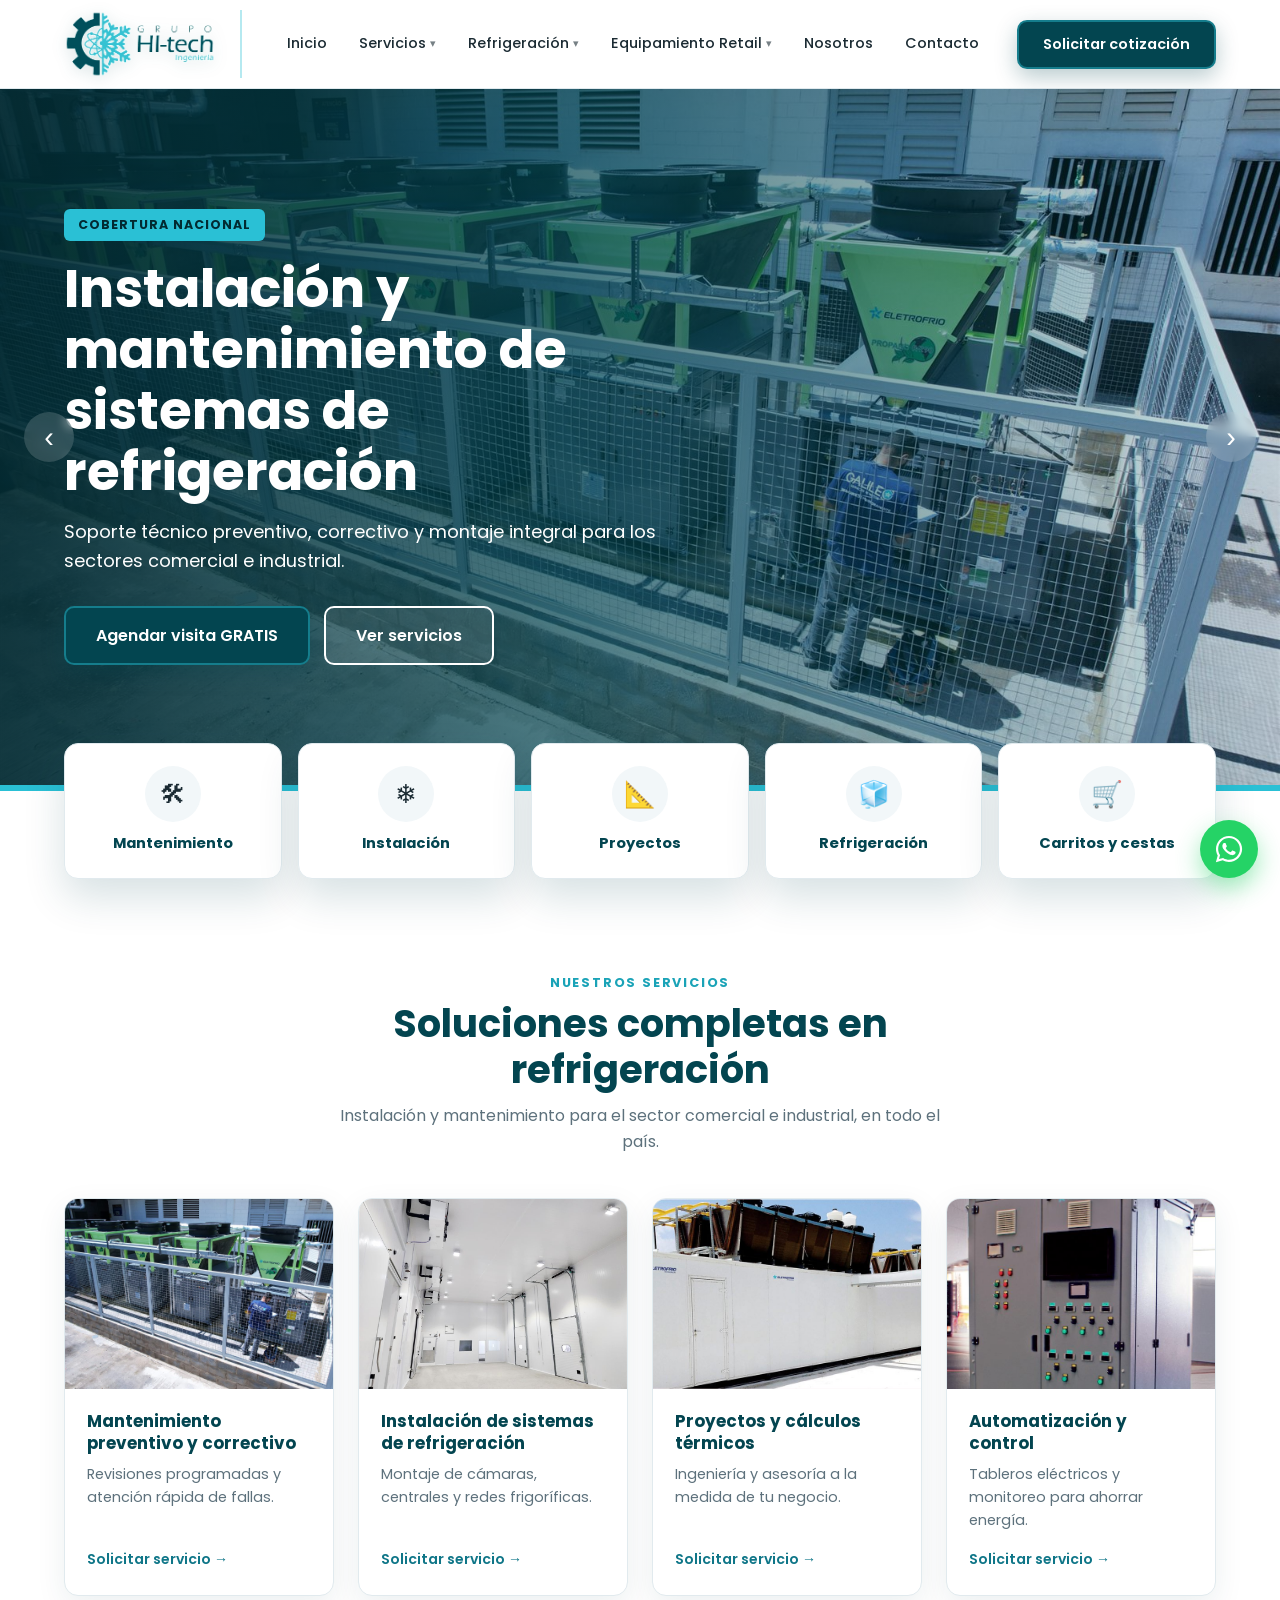
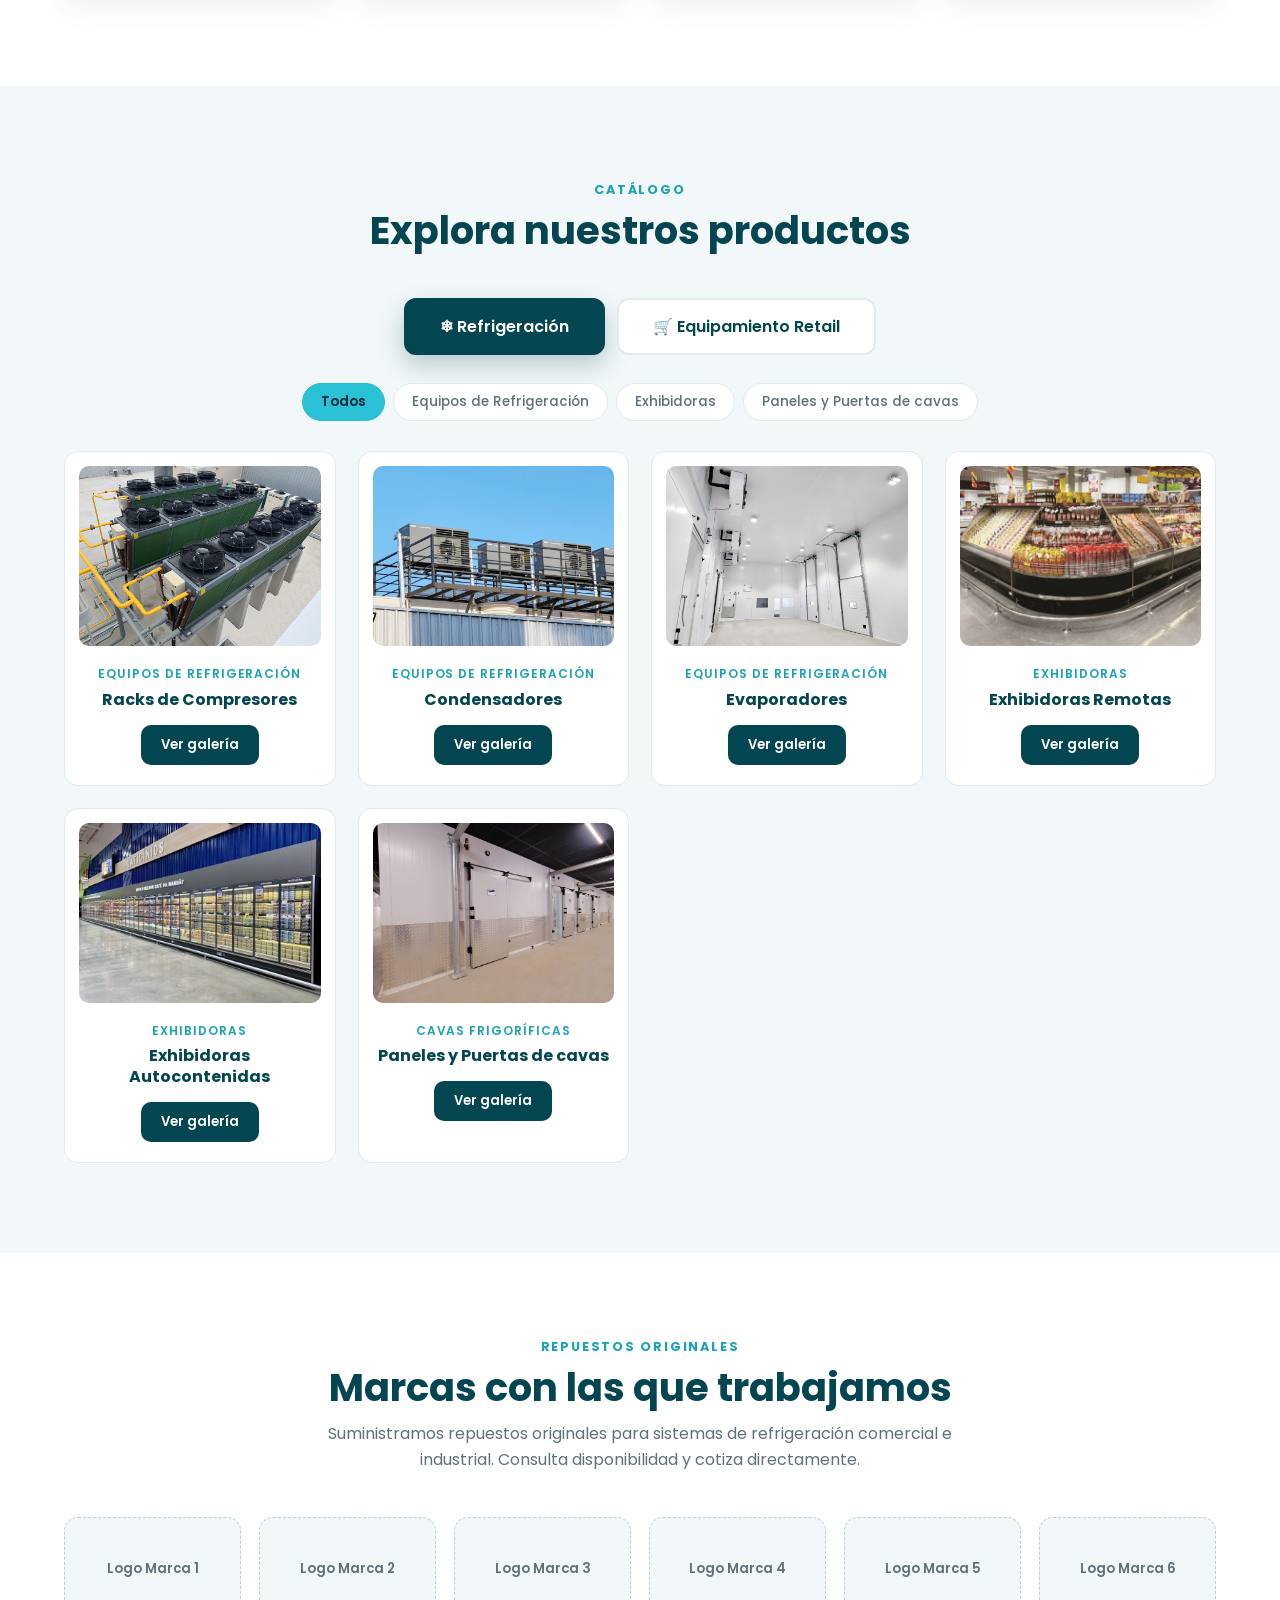
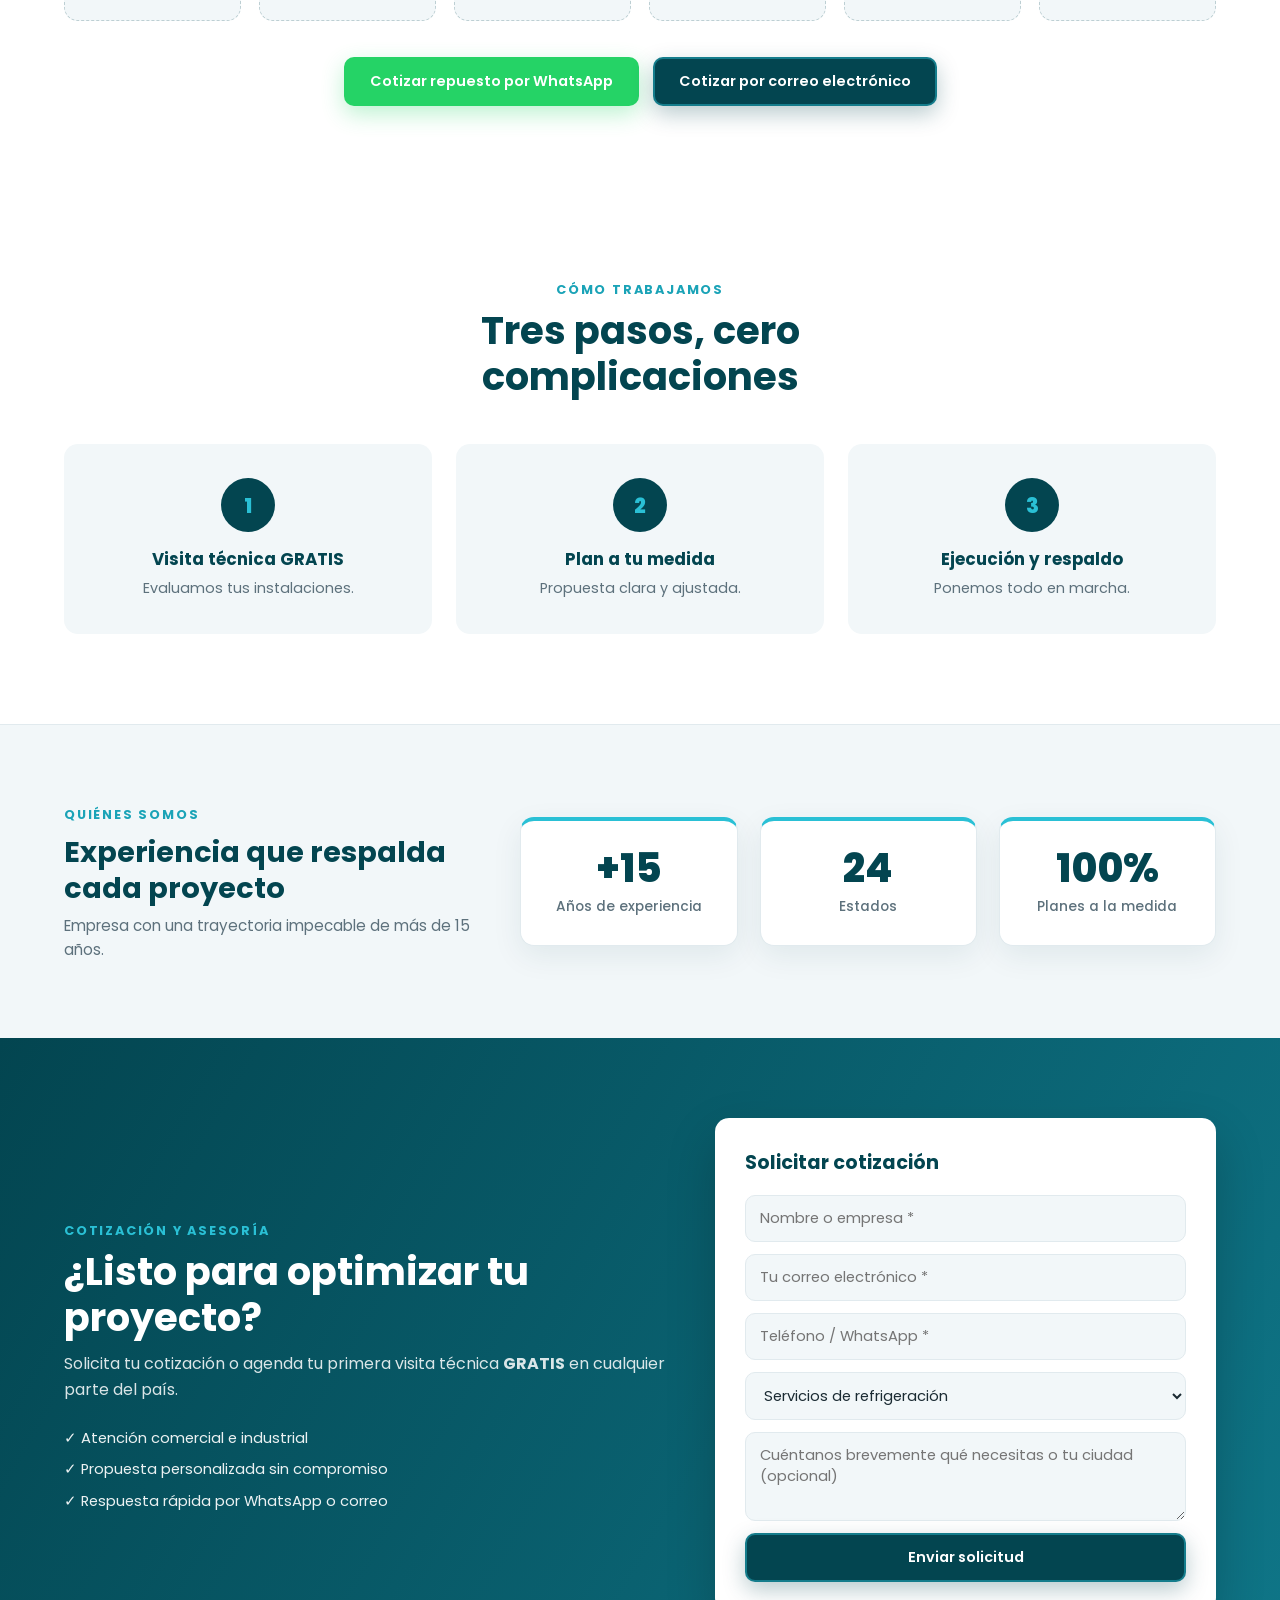
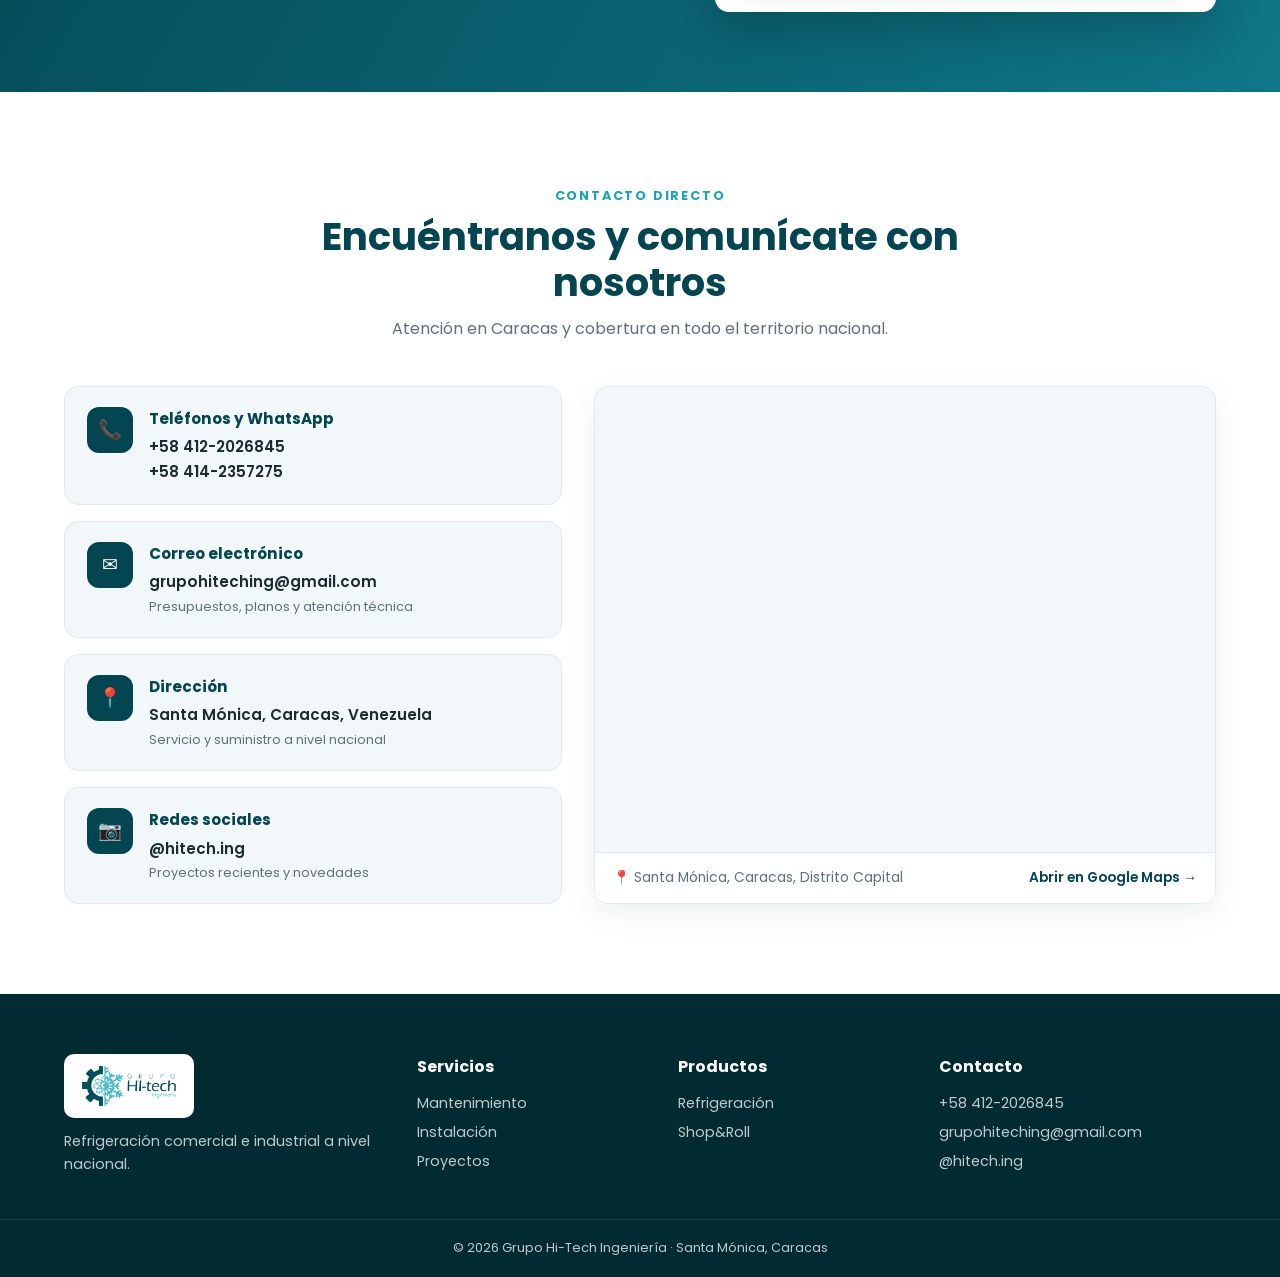
==== index.html @ 3aca19d3 "Add files via upload" ====
<!DOCTYPE html>
<html lang="es">
<head>
  <meta charset="UTF-8" />
  <meta name="viewport" content="width=device-width, initial-scale=1.0" />
  <title>Grupo Hi-Tech Ingeniería | Refrigeración Comercial e Industrial</title>
  <link rel="icon" type="image/png" href="assets/favicon.png" />
  <link rel="shortcut icon" type="image/png" href="assets/favicon.png" />
  <link rel="apple-touch-icon" href="assets/favicon.png" />
  <meta name="theme-color" content="#034550" />
  <meta name="description" content="Instalación y mantenimiento de sistemas de refrigeración comercial e industrial a nivel nacional. Catálogo de equipos de refrigeración y distribución Shop&Roll." />
  <link rel="preconnect" href="https://fonts.googleapis.com">
  <link rel="preconnect" href="https://fonts.gstatic.com" crossorigin>
  <link href="https://fonts.googleapis.com/css2?family=Poppins:wght@400;500;600;700;800&display=swap" rel="stylesheet">
  <link rel="stylesheet" href="styles.css?v=5" />
</head>
<body>

  <!-- ============ HEADER PRINCIPAL (LOGO + MENÚ) ============ -->
  <header class="site-header" id="siteHeader">
    <div class="container header-inner">
      <a href="#inicio" class="brand" aria-label="Grupo Hi-Tech Ingeniería - Inicio">
        <img src="assets/logo-horizontal.png" alt="Grupo Hi-Tech Ingeniería" class="brand-logo" />
      </a>

      <nav class="main-nav" id="mainNav" aria-label="Navegación principal">
        <a href="#inicio" class="nav-link">Inicio</a>

        <div class="nav-dropdown">
          <a href="#servicios" class="nav-link nav-link-services" id="navServicios">
            Servicios <span class="caret">▾</span>
          </a>
          <div class="dropdown-panel">
            <a href="#servicios">🛠 Mantenimiento preventivo y correctivo</a>
            <a href="#servicios">❄ Instalación de sistemas de refrigeración</a>
            <a href="#servicios">📐 Proyectos y cálculos térmicos</a>
            <a href="#servicios">⚡ Automatización y control</a>
          </div>
        </div>

        <div class="nav-dropdown">
          <a href="#productos" class="nav-link" data-tab-link="refrigeracion" id="navRefrigeracion">
            Refrigeración <span class="caret">▾</span>
          </a>
          <div class="dropdown-panel">
            <div class="dropdown-sub">
              <a href="galeria.html?cat=equipos" class="sub-trigger">
                <span>Equipos de Refrigeración</span><span class="sub-arrow">▸</span>
              </a>
              <div class="sub-panel">
                <a href="galeria.html?cat=equipos">Racks de Compresores</a>
                <a href="galeria.html?cat=equipos">Condensadores</a>
                <a href="galeria.html?cat=equipos">Evaporadores</a>
              </div>
            </div>

            <div class="dropdown-sub">
              <a href="galeria.html?cat=exhibidoras-remotas" class="sub-trigger">
                <span>Exhibidoras</span><span class="sub-arrow">▸</span>
              </a>
              <div class="sub-panel">
                <a href="galeria.html?cat=exhibidoras-remotas">Remotas</a>
                <a href="galeria.html?cat=autocontenidas">Autocontenidas</a>
              </div>
            </div>

            <a href="galeria.html?cat=camaras">Paneles y Puertas de cavas</a>
            <a href="#repuestos">Repuestos</a>
          </div>
        </div>

        <div class="nav-dropdown">
          <a href="#productos" class="nav-link nav-link-shop" data-tab-link="shoproll" id="navRetail">
            Equipamiento Retail <span class="caret">▾</span>
          </a>
          <div class="dropdown-panel">
            <div class="dropdown-sub">
              <a href="catalogo.html" class="sub-trigger">
                <span>Carritos y Cestas</span><span class="sub-arrow">▸</span>
              </a>
              <div class="sub-panel">
                <a href="catalogo.html?tipo=carritos">Carritos Compact Loop</a>
                <a href="catalogo.html?tipo=cestas">Cestas Rodantes</a>
              </div>
            </div>
            <a href="galeria.html?cat=checkouts">Checkouts</a>
            <a href="galeria.html?cat=estanterias">Estanterías</a>
          </div>
        </div>
        <a href="#nosotros" class="nav-link">Nosotros</a>
        <a href="#contacto" class="nav-link">Contacto</a>
        <a href="#cotizar" class="btn btn-accent mobile-cta">Solicitar cotización</a>
      </nav>

      <a href="#cotizar" class="btn btn-accent header-cta" id="headerCta">Solicitar cotización</a>

      <button class="menu-toggle" id="menuToggle" aria-label="Abrir menú">
        <span></span><span></span><span></span>
      </button>
    </div>
  </header>

  <main>
    <!-- ============ HERO SLIDER PRINCIPAL (6 CATEGORÍAS) ============ -->
    <section class="hero-slider" id="inicio" data-slider data-interval="5500">
      <!-- 1. Instalación y mantenimiento de sistemas de refrigeración -->
      <div class="hs-slide active" style="--bg: url('assets/hero/01-instalacion-mantenimiento.jpg');">
        <div class="container hs-content">
          <span class="hs-kicker">Cobertura Nacional</span>
          <h1>Instalación y mantenimiento de sistemas de refrigeración</h1>
          <p>Soporte técnico preventivo, correctivo y montaje integral para los sectores comercial e industrial.</p>
          <div class="hs-actions">
            <a href="#cotizar" class="btn btn-accent btn-lg">Agendar visita GRATIS</a>
            <a href="#servicios" class="btn btn-outline-white btn-lg">Ver servicios</a>
          </div>
        </div>
      </div>

      <!-- 2. Exhibidoras remotas y autocontenidas para tiendas -->
      <div class="hs-slide" style="--bg: url('assets/hero/02-exhibidoras.jpg');">
        <div class="container hs-content">
          <span class="hs-kicker">Equipamiento Comercial</span>
          <h2 class="hs-title">Exhibidoras remotas y autocontenidas para tiendas</h2>
          <p>Soluciones de exhibición refrigerada para lácteos, carnes, bebidas, congelados y frutería.</p>
          <div class="hs-actions">
            <a href="#productos" class="btn btn-accent btn-lg" data-tab-link="refrigeracion" data-filter="exhibidores">Ver exhibidoras</a>
            <a href="#cotizar" class="btn btn-outline-white btn-lg">Solicitar cotización</a>
          </div>
        </div>
      </div>

      <!-- 3. Paneles y puertas para cámaras frigoríficas -->
      <div class="hs-slide" style="--bg: url('assets/hero/03-camaras-puertas.jpg');">
        <div class="container hs-content">
          <span class="hs-kicker">Aislamiento térmico a medida</span>
          <h2 class="hs-title">Paneles y puertas para cámaras frigoríficas</h2>
          <p>Almacenamiento refrigerado de alta eficiencia con paneles aislantes y puertas correderas o batientes.</p>
          <div class="hs-actions">
            <a href="#productos" class="btn btn-accent btn-lg" data-tab-link="refrigeracion" data-filter="camaras">Ver cámaras</a>
            <a href="#cotizar" class="btn btn-outline-white btn-lg">Cotizar proyecto</a>
          </div>
        </div>
      </div>

      <!-- 4. Racks de compresores, condensadores y evaporadores -->
      <div class="hs-slide" style="--bg: url('assets/hero/04-racks-condensadores.jpg');">
        <div class="container hs-content">
          <span class="hs-kicker">Sala de máquinas · Alta eficiencia</span>
          <h2 class="hs-title">Racks de compresores, condensadores y evaporadores</h2>
          <p>Centrales de frío robustas y sostenibles diseñadas para máxima continuidad operativa y ahorro energético.</p>
          <div class="hs-actions">
            <a href="#productos" class="btn btn-accent btn-lg" data-tab-link="refrigeracion" data-filter="compresores">Ver centrales de frío</a>
            <a href="#cotizar" class="btn btn-outline-white btn-lg">Asesoría técnica</a>
          </div>
        </div>
      </div>

      <!-- 5. Estantería y checkouts -->
      <div class="hs-slide" style="--bg: url('assets/hero/05-estanteria-checkouts.jpg');">
        <div class="container hs-content">
          <span class="hs-kicker">Mobiliario para supermercados</span>
          <h2 class="hs-title">Estantería y checkouts</h2>
          <p>Góndolas, estanterías de alto rendimiento y módulos de caja diseñados para optimizar el flujo en tienda.</p>
          <div class="hs-actions">
            <a href="#productos" class="btn btn-accent btn-lg" data-tab-link="shoproll" data-filter="estanterias">Ver mobiliario</a>
            <a href="#cotizar" class="btn btn-outline-white btn-lg">Solicitar cotización</a>
          </div>
        </div>
      </div>

      <!-- 6. Carritos y cestas de compra -->
      <div class="hs-slide" style="--bg: url('assets/hero/06-carritos-cestas.jpg');">
        <div class="container hs-content">
          <span class="hs-kicker">Distribuidor oficial · Shop&amp;Roll</span>
          <h2 class="hs-title">Carritos y cestas de compra</h2>
          <p>Carritos ergonómicos y cestas rodantes de alta durabilidad para supermercados y comercios de alto tráfico.</p>
          <div class="hs-actions">
            <a href="catalogo.html" class="btn btn-accent btn-lg">Ver catálogo Shop&amp;Roll</a>
            <a href="#cotizar" class="btn btn-outline-white btn-lg">Cotizar pedido</a>
          </div>
        </div>
      </div>

      <button class="hs-arrow hs-prev" aria-label="Anterior">‹</button>
      <button class="hs-arrow hs-next" aria-label="Siguiente">›</button>
      <div class="hs-dots"></div>
    </section>

    <!-- ============ ACCESOS RÁPIDOS (FRANJA DE ÍCONOS) ============ -->
    <section class="quick-access">
      <div class="container quick-grid">
        <a href="#servicios" class="quick-item">
          <span class="quick-icon">🛠</span>
          <strong>Mantenimiento</strong>
        </a>
        <a href="#servicios" class="quick-item">
          <span class="quick-icon">❄</span>
          <strong>Instalación</strong>
        </a>
        <a href="#servicios" class="quick-item">
          <span class="quick-icon">📐</span>
          <strong>Proyectos</strong>
        </a>
        <a href="#productos" class="quick-item" data-tab-link="refrigeracion">
          <span class="quick-icon">🧊</span>
          <strong>Refrigeración</strong>
        </a>
        <a href="#productos" class="quick-item quick-shop" data-tab-link="shoproll" data-filter="carritos">
          <span class="quick-icon">🛒</span>
          <strong>Carritos y cestas</strong>
        </a>
      </div>
    </section>

    <!-- ============ SERVICIOS (FOCO PRINCIPAL) ============ -->
    <section class="section" id="servicios">
      <div class="container">
        <div class="section-head">
          <span class="kicker">Nuestros servicios</span>
          <h2>Soluciones completas en refrigeración</h2>
          <p>Instalación y mantenimiento para el sector comercial e industrial, en todo el país.</p>
        </div>

        <div class="services-grid">
          <article class="service-card">
            <div class="service-img" style="background-image:url('assets/hero/01-instalacion-mantenimiento.jpg');"></div>
            <div class="service-body">
              <h3>Mantenimiento preventivo y correctivo</h3>
              <p>Revisiones programadas y atención rápida de fallas.</p>
              <a href="#cotizar" class="link-arrow">Solicitar servicio →</a>
            </div>
          </article>

          <article class="service-card">
            <div class="service-img" style="background-image:url('assets/productos/camara-evaporadores.jpg');"></div>
            <div class="service-body">
              <h3>Instalación de sistemas de refrigeración</h3>
              <p>Montaje de cámaras, centrales y redes frigoríficas.</p>
              <a href="#cotizar" class="link-arrow">Solicitar servicio →</a>
            </div>
          </article>

          <article class="service-card">
            <div class="service-img" style="background-image:url('assets/galeria/equipos/foto-05.jpg');"></div>
            <div class="service-body">
              <h3>Proyectos y cálculos térmicos</h3>
              <p>Ingeniería y asesoría a la medida de tu negocio.</p>
              <a href="#cotizar" class="link-arrow">Solicitar servicio →</a>
            </div>
          </article>

          <article class="service-card">
            <div class="service-img" style="background-image:url('assets/galeria/equipos/foto-10.jpg'); background-position: center 22%;"></div>
            <div class="service-body">
              <h3>Automatización y control</h3>
              <p>Tableros eléctricos y monitoreo para ahorrar energía.</p>
              <a href="#cotizar" class="link-arrow">Solicitar servicio →</a>
            </div>
          </article>
        </div>
      </div>
    </section>

    <!-- ============ CATÁLOGO: REFRIGERACIÓN / SHOP&ROLL ============ -->
    <section class="section section-alt" id="productos">
      <div class="container">
        <div class="section-head">
          <span class="kicker">Catálogo</span>
          <h2>Explora nuestros productos</h2>
        </div>

        <div class="catalog-tabs" role="tablist">
          <button class="tab-btn active" data-tab="refrigeracion" role="tab" id="tabRefrigeracion">❄ Refrigeración</button>
          <button class="tab-btn tab-shop" data-tab="shoproll" role="tab" id="tabShopRoll">🛒 Equipamiento Retail</button>
        </div>

        <!-- Panel Refrigeración -->
        <div class="tab-panel active" data-panel="refrigeracion">
          <div class="filter-row">
            <button class="chip active" data-filter="all">Todos</button>
            <button class="chip" data-filter="compresores">Equipos de Refrigeración</button>
            <button class="chip" data-filter="exhibidores">Exhibidoras</button>
            <button class="chip" data-filter="camaras">Paneles y Puertas de cavas</button>
          </div>

          <div class="products-grid">
            <article class="product-card" data-cat="compresores">
              <div class="product-img" style="background-image:url('assets/productos/racks-compresores.jpg');"></div>
              <span class="product-cat">Equipos de Refrigeración</span>
              <h3>Racks de Compresores</h3>
              <a href="galeria.html?cat=equipos" class="btn btn-small">Ver galería</a>
            </article>
            <article class="product-card" data-cat="compresores">
              <div class="product-img" style="background-image:url('assets/hero/04-racks-condensadores.jpg');"></div>
              <span class="product-cat">Equipos de Refrigeración</span>
              <h3>Condensadores</h3>
              <a href="galeria.html?cat=equipos" class="btn btn-small">Ver galería</a>
            </article>
            <article class="product-card" data-cat="compresores">
              <div class="product-img" style="background-image:url('assets/productos/camara-evaporadores.jpg');"></div>
              <span class="product-cat">Equipos de Refrigeración</span>
              <h3>Evaporadores</h3>
              <a href="galeria.html?cat=equipos" class="btn btn-small">Ver galería</a>
            </article>
            <article class="product-card" data-cat="exhibidores">
              <div class="product-img" style="background-image:url('assets/hero/02-exhibidoras.jpg');"></div>
              <span class="product-cat">Exhibidoras</span>
              <h3>Exhibidoras Remotas</h3>
              <a href="galeria.html?cat=exhibidoras-remotas" class="btn btn-small">Ver galería</a>
            </article>
            <article class="product-card" data-cat="exhibidores">
              <div class="product-img" style="background-image:url('assets/productos/autocontenidas.jpg');"></div>
              <span class="product-cat">Exhibidoras</span>
              <h3>Exhibidoras Autocontenidas</h3>
              <a href="galeria.html?cat=autocontenidas" class="btn btn-small">Ver galería</a>
            </article>
            <article class="product-card" data-cat="camaras">
              <div class="product-img" style="background-image:url('assets/hero/03-camaras-puertas.jpg');"></div>
              <span class="product-cat">Cavas Frigoríficas</span>
              <h3>Paneles y Puertas de cavas</h3>
              <a href="galeria.html?cat=camaras" class="btn btn-small">Ver galería</a>
            </article>
          </div>
        </div>

        <!-- Panel Equipamiento Retail -->
        <div class="tab-panel" data-panel="shoproll" id="equipamiento-retail">
          <div class="shop-banner">
            <div>
              <span class="kicker kicker-light">Soluciones para supermercados y tiendas · Distribuidores Autorizados de Shop&amp;Roll</span>
              <h3>Equipamiento Retail</h3>
              <p>Carros y cestas, checkouts y estanterías comerciales de alto rendimiento.</p>
            </div>
            <a href="#cotizar" class="btn btn-accent">Solicitar catálogo completo</a>
          </div>

          <div class="filter-row">
            <button class="chip active" data-filter="all">Todos</button>
            <button class="chip" data-filter="carritos">Carritos y Cestas</button>
            <button class="chip" data-filter="checkouts">Checkouts</button>
            <button class="chip" data-filter="estanterias">Estanterías</button>
          </div>

          <div class="products-grid">
            <article class="product-card" data-cat="carritos">
              <div class="product-img" style="background-image:url('assets/productos/carritos.jpg');"></div>
              <span class="product-cat">Carritos y Cestas · Shop&amp;Roll</span>
              <h3>Carritos de Supermercado</h3>
              <a href="catalogo.html?tipo=carritos" class="btn btn-small">Ver galería</a>
            </article>
            <article class="product-card" data-cat="carritos">
              <div class="product-img" style="background-image:url('assets/productos/cestas.jpg');"></div>
              <span class="product-cat">Carritos y Cestas · Shop&amp;Roll</span>
              <h3>Cestas de Compra Rodantes</h3>
              <a href="catalogo.html?tipo=cestas" class="btn btn-small">Ver galería</a>
            </article>
            <article class="product-card" data-cat="checkouts">
              <div class="product-img" style="background-image:url('assets/productos/checkouts.jpg');"></div>
              <span class="product-cat">Checkouts</span>
              <h3>Módulos de Checkout</h3>
              <a href="galeria.html?cat=checkouts" class="btn btn-small">Ver galería</a>
            </article>
            <article class="product-card" data-cat="estanterias">
              <div class="product-img" style="background-image:url('assets/hero/05-estanteria-checkouts.jpg');"></div>
              <span class="product-cat">Estanterías</span>
              <h3>Estanterías Comerciales</h3>
              <a href="galeria.html?cat=estanterias" class="btn btn-small">Ver galería</a>
            </article>
          </div>
        </div>
      </div>
    </section>

    <!-- ============ REPUESTOS Y MARCAS ============ -->
    <section class="section brands-section" id="repuestos">
      <div class="container">
        <div class="section-head">
          <span class="kicker">Repuestos originales</span>
          <h2>Marcas con las que trabajamos</h2>
          <p>Suministramos repuestos originales para sistemas de refrigeración comercial e industrial. Consulta disponibilidad y cotiza directamente.</p>
        </div>

        <!-- Reemplazar cada .brand-slot por <img src="assets/marcas/marca.png" alt="Marca" /> -->
        <div class="brands-grid">
          <div class="brand-slot"><span>Logo Marca 1</span></div>
          <div class="brand-slot"><span>Logo Marca 2</span></div>
          <div class="brand-slot"><span>Logo Marca 3</span></div>
          <div class="brand-slot"><span>Logo Marca 4</span></div>
          <div class="brand-slot"><span>Logo Marca 5</span></div>
          <div class="brand-slot"><span>Logo Marca 6</span></div>
        </div>

        <div class="brands-cta">
          <a href="https://wa.me/584122026845?text=Hola%20Grupo%20Hi-Tech%2C%20deseo%20cotizar%20un%20repuesto%20de%20refrigeraci%C3%B3n." target="_blank" rel="noopener" class="btn btn-wa-solid">
            Cotizar repuesto por WhatsApp
          </a>
          <a href="#cotizar" class="btn btn-accent" data-preselect="Repuestos">
            Cotizar por correo electrónico
          </a>
        </div>
      </div>
    </section>

    <!-- ============ PROCESO ============ -->
    <section class="section">
      <div class="container">
        <div class="section-head">
          <span class="kicker">Cómo trabajamos</span>
          <h2>Tres pasos, cero complicaciones</h2>
        </div>
        <div class="steps">
          <div class="step"><span>1</span><h3>Visita técnica GRATIS</h3><p>Evaluamos tus instalaciones.</p></div>
          <div class="step"><span>2</span><h3>Plan a tu medida</h3><p>Propuesta clara y ajustada.</p></div>
          <div class="step"><span>3</span><h3>Ejecución y respaldo</h3><p>Ponemos todo en marcha.</p></div>
        </div>
      </div>
    </section>

    <!-- ============ QUIÉNES SOMOS (BANDA DE CIFRAS) ============ -->
    <section class="stats-band" id="nosotros">
      <div class="container stats-grid">
        <div class="stats-intro">
          <span class="kicker kicker-light">Quiénes somos</span>
          <h2>Experiencia que respalda cada proyecto</h2>
          <p>Empresa con una trayectoria impecable de más de 15 años.</p>
        </div>
        <div class="stat"><strong>+15</strong><span>Años de experiencia</span></div>
        <div class="stat"><strong>24</strong><span>Estados</span></div>
        <div class="stat"><strong>100%</strong><span>Planes a la medida</span></div>
      </div>
    </section>

    <!-- ============ SOLICITAR COTIZACIÓN (FORMULARIO) ============ -->
    <section class="cta-section" id="cotizar">
      <div class="container cta-grid">
        <div class="cta-text">
          <span class="kicker kicker-light">Cotización y asesoría</span>
          <h2>¿Listo para optimizar tu proyecto?</h2>
          <p>Solicita tu cotización o agenda tu primera visita técnica <strong>GRATIS</strong> en cualquier parte del país.</p>
          <div class="cta-benefits">
            <span>✓ Atención comercial e industrial</span>
            <span>✓ Propuesta personalizada sin compromiso</span>
            <span>✓ Respuesta rápida por WhatsApp o correo</span>
          </div>
        </div>

        <form class="cta-form" id="contactForm" onsubmit="return handleFormSubmit(event)">
          <h3>Solicitar cotización</h3>
          <input type="text" id="nombre" name="Nombre o Empresa" required placeholder="Nombre o empresa *" />
          <input type="email" id="correo" name="Correo del Cliente" required placeholder="Tu correo electrónico *" />
          <input type="tel" id="telefono" name="Teléfono / WhatsApp" required placeholder="Teléfono / WhatsApp *" />
          <select id="interes" name="Área de Interés">
            <option>Servicios de refrigeración</option>
            <option>Refrigeración (Equipos, Exhibidoras, Cavas)</option>
            <option>Equipamiento Retail (Carritos, Checkouts, Estantes)</option>
            <option>Repuestos</option>
            <option>Visita técnica GRATIS</option>
          </select>
          <textarea id="mensaje" name="Detalles del Proyecto" rows="3" placeholder="Cuéntanos brevemente qué necesitas o tu ciudad (opcional)"></textarea>
          <button type="submit" class="btn btn-accent btn-block" id="submitBtn">Enviar solicitud</button>
          <p class="form-feedback" id="formFeedback" hidden></p>
        </form>
      </div>
    </section>

    <!-- ============ CONTACTO Y UBICACIÓN (MAPA + DATOS) ============ -->
    <section class="section contact-section" id="contacto">
      <div class="container">
        <div class="section-head">
          <span class="kicker">Contacto directo</span>
          <h2>Encuéntranos y comunícate con nosotros</h2>
          <p>Atención en Caracas y cobertura en todo el territorio nacional.</p>
        </div>

        <div class="contact-grid">
          <div class="contact-cards">
            <div class="contact-card">
              <div class="contact-icon">📞</div>
              <div>
                <h3>Teléfonos y WhatsApp</h3>
                <a href="tel:+584122026845">+58 412-2026845</a>
                <a href="tel:+584142357275">+58 414-2357275</a>
              </div>
            </div>

            <div class="contact-card">
              <div class="contact-icon">✉</div>
              <div>
                <h3>Correo electrónico</h3>
                <a href="mailto:grupohiteching@gmail.com">grupohiteching@gmail.com</a>
                <span class="contact-note">Presupuestos, planos y atención técnica</span>
              </div>
            </div>

            <div class="contact-card">
              <div class="contact-icon">📍</div>
              <div>
                <h3>Dirección</h3>
                <p>Santa Mónica, Caracas, Venezuela</p>
                <span class="contact-note">Servicio y suministro a nivel nacional</span>
              </div>
            </div>

            <div class="contact-card">
              <div class="contact-icon">📷</div>
              <div>
                <h3>Redes sociales</h3>
                <a href="https://instagram.com/hitech.ing" target="_blank" rel="noopener">@hitech.ing</a>
                <span class="contact-note">Proyectos recientes y novedades</span>
              </div>
            </div>
          </div>

          <div class="map-card">
            <iframe
              title="Ubicación Grupo Hi-Tech Ingeniería - Santa Mónica, Caracas"
              src="https://www.google.com/maps?q=Santa+M%C3%B3nica,+Caracas,+Venezuela&output=embed"
              loading="lazy"
              referrerpolicy="no-referrer-when-downgrade"
              allowfullscreen>
            </iframe>
            <div class="map-footer">
              <span>📍 Santa Mónica, Caracas, Distrito Capital</span>
              <a href="https://www.google.com/maps/search/?api=1&query=Santa+M%C3%B3nica,+Caracas,+Venezuela" target="_blank" rel="noopener" class="map-open-link">Abrir en Google Maps →</a>
            </div>
          </div>
        </div>
      </div>
    </section>
  </main>

  <!-- ============ FOOTER ============ -->
  <footer class="site-footer">
    <div class="container footer-grid">
      <div>
        <img src="assets/logo-horizontal.png" alt="Grupo Hi-Tech Ingeniería" class="footer-logo" />
        <p>Refrigeración comercial e industrial a nivel nacional.</p>
      </div>
      <div>
        <h4>Servicios</h4>
        <a href="#servicios">Mantenimiento</a>
        <a href="#servicios">Instalación</a>
        <a href="#servicios">Proyectos</a>
      </div>
      <div>
        <h4>Productos</h4>
        <a href="#productos" data-tab-link="refrigeracion">Refrigeración</a>
        <a href="#productos" data-tab-link="shoproll">Shop&amp;Roll</a>
      </div>
      <div>
        <h4>Contacto</h4>
        <a href="tel:+584122026845">+58 412-2026845</a>
        <a href="mailto:grupohiteching@gmail.com">grupohiteching@gmail.com</a>
        <a href="https://instagram.com/hitech.ing" target="_blank" rel="noopener">@hitech.ing</a>
      </div>
    </div>
    <div class="footer-bottom">© 2026 Grupo Hi-Tech Ingeniería · Santa Mónica, Caracas</div>
  </footer>

  <!-- Botón flotante WhatsApp -->
  <a href="https://wa.me/584122026845" target="_blank" rel="noopener" class="whatsapp-float" aria-label="WhatsApp" id="whatsappBtn">
    <svg viewBox="0 0 448 512" width="30" height="30" fill="currentColor" aria-hidden="true"><path d="M380.9 97.1C339 55.1 283.2 32 223.9 32c-122.4 0-222 99.6-222 222 0 39.1 10.2 77.3 29.6 111L0 480l117.7-30.9c32.4 17.7 68.9 27 106.1 27h.1c122.3 0 224.1-99.6 224.1-222 0-59.3-25.2-115-67.1-157zm-157 341.6c-33.2 0-65.7-8.9-94-25.7l-6.7-4-69.8 18.3L72 359.2l-4.4-7c-18.5-29.4-28.2-63.3-28.2-98.2 0-101.7 82.8-184.5 184.6-184.5 49.3 0 95.6 19.2 130.4 54.1 34.8 34.9 56.2 81.2 56.1 130.5 0 101.8-84.9 184.6-186.6 184.6zm101.2-138.2c-5.5-2.8-32.8-16.2-37.9-18-5.1-1.9-8.8-2.8-12.5 2.8-3.7 5.6-14.3 18-17.6 21.8-3.2 3.7-6.5 4.2-12 1.4-32.6-16.3-54-29.1-75.5-66-5.7-9.8 5.7-9.1 16.3-30.3 1.8-3.7.9-6.9-.5-9.7-1.4-2.8-12.5-30.1-17.1-41.2-4.5-10.8-9.1-9.3-12.5-9.5-3.2-.2-6.9-.2-10.6-.2-3.7 0-9.7 1.4-14.8 6.9-5.1 5.6-19.4 19-19.4 46.3 0 27.3 19.9 53.7 22.6 57.4 2.8 3.7 39.1 59.7 94.8 83.8 35.2 15.2 49 16.5 66.6 13.9 10.7-1.6 32.8-13.4 37.4-26.4 4.6-13 4.6-24.1 3.2-26.4-1.3-2.5-5-3.9-10.5-6.6z"/></svg>
  </a>

  <script src="script.js?v=5"></script>
</body>
</html>
---- styles.css ----
/* ======================================================
   GRUPO HI-TECH — ESTILO COMERCIAL MODERNO
   Paleta del logo: petróleo #034550 · cian #2ac0d5
   ====================================================== */
:root {
  --petrol: #034550;
  --petrol-dark: #022a31;
  --teal: #0f7688;
  --cyan: #2ac0d5;
  --cyan-dark: #1aa3b7;
  --accent: #034550;          /* Azul petróleo oficial de marca */
  --accent-dark: #0f7688;
  --bg: #ffffff;
  --bg-alt: #f2f7f9;
  --text: #1b2b33;
  --muted: #5d717c;
  --border: #e1eaee;
  --radius: 14px;
  --shadow: 0 10px 30px rgba(3, 69, 80, .08);
  --shadow-hover: 0 18px 40px rgba(3, 69, 80, .16);
  --ease: cubic-bezier(.22, 1, .36, 1);
}

* { box-sizing: border-box; margin: 0; padding: 0; }
html { scroll-behavior: smooth; scroll-padding-top: 98px; overflow-x: clip; }
body { font-family: 'Poppins', sans-serif; color: var(--text); background: var(--bg); line-height: 1.6; -webkit-font-smoothing: antialiased; overflow-x: clip; width: 100%; }
a { color: inherit; text-decoration: none; }
.container { max-width: 1200px; margin: 0 auto; padding: 0 24px; }

/* ---------- BOTONES ---------- */
.btn {
  display: inline-flex; align-items: center; justify-content: center; gap: 8px;
  padding: 12px 24px; border-radius: 10px; border: 2px solid transparent;
  font: 600 .9rem 'Poppins', sans-serif; cursor: pointer;
  transition: all .25s var(--ease);
}
.btn-accent {
  background: var(--petrol);
  color: #fff;
  border-color: rgba(42, 192, 213, .45);
  box-shadow: 0 8px 22px rgba(3, 69, 80, .28);
}
.btn-accent:hover {
  background: var(--cyan);
  color: var(--petrol-dark);
  border-color: var(--cyan);
  transform: translateY(-3px) scale(1.03);
  box-shadow: 0 14px 32px rgba(42, 192, 213, .48), 0 0 0 4px rgba(42, 192, 213, .24);
}
.btn-outline-white { border-color: #fff; color: #fff; background: rgba(255,255,255,.1); }
.btn-outline-white:hover {
  background: #fff; color: var(--petrol);
  transform: translateY(-3px) scale(1.03);
  box-shadow: 0 12px 28px rgba(0, 0, 0, .25);
}
.btn-lg { padding: 15px 30px; font-size: 1rem; }
.btn-small { padding: 8px 18px; font-size: .82rem; background: var(--petrol); color: #fff; }
.btn-small:hover {
  background: var(--cyan); color: var(--petrol-dark);
  transform: translateY(-2px) scale(1.04);
  box-shadow: 0 10px 22px rgba(42, 192, 213, .4), 0 0 0 3px rgba(42, 192, 213, .22);
}
.btn-block { width: 100%; }

/* ---------- TOPBAR ---------- */
.topbar { background: var(--petrol-dark); color: rgba(255,255,255,.85); font-size: .8rem; }
.topbar-inner { display: flex; justify-content: space-between; align-items: center; padding: 8px 24px; gap: 12px; }
.topbar-info { display: flex; gap: 22px; flex-wrap: wrap; }
.topbar a:hover { color: var(--cyan); }
.topbar-social { color: var(--cyan); font-weight: 600; }

/* ---------- HEADER ---------- */
.site-header {
  position: sticky; top: 0; z-index: 1000;
  background: rgba(255,255,255,.97); backdrop-filter: blur(10px);
  border-bottom: 1px solid var(--border);
  transition: box-shadow .3s;
}
.site-header.scrolled { box-shadow: 0 6px 24px rgba(3,69,80,.1); }
.header-inner { display: flex; align-items: center; gap: 24px; height: 88px; }

.brand {
  display: flex; align-items: center; flex-shrink: 0;
  padding-right: 24px;
  border-right: 2px solid rgba(42, 192, 213, .35);
}
.brand-logo {
  height: 68px; width: auto; max-width: 280px;
  object-fit: contain; display: block;
  filter: contrast(1.07) saturate(1.14) drop-shadow(0 3px 8px rgba(3, 69, 80, .14));
  transition: transform .25s var(--ease), filter .25s var(--ease);
}
.brand:hover .brand-logo {
  transform: scale(1.03);
  filter: contrast(1.1) saturate(1.18) drop-shadow(0 5px 12px rgba(3, 69, 80, .2));
}

.main-nav { display: flex; align-items: center; gap: 4px; margin-left: auto; }
.nav-link {
  display: inline-flex; align-items: center; gap: 4px;
  padding: 10px 14px; border-radius: 8px;
  font-size: .9rem; font-weight: 500; color: var(--text);
  transition: all .2s;
}
.nav-link:hover { color: var(--petrol); background: var(--bg-alt); }
.caret { font-size: .7rem; opacity: .6; }

.nav-dropdown { position: relative; }
.dropdown-panel {
  position: absolute; top: calc(100% + 8px); left: 0; min-width: 270px;
  background: #fff; border: 1px solid var(--border); border-radius: 12px;
  box-shadow: var(--shadow-hover); padding: 8px;
  opacity: 0; visibility: hidden; transform: translateY(8px);
  transition: all .25s var(--ease);
}
.dropdown-panel::before {
  content: ""; position: absolute; top: -10px; left: 0; right: 0; height: 10px;
}
.nav-dropdown:hover .dropdown-panel { opacity: 1; visibility: visible; transform: translateY(0); }
.dropdown-panel a { display: block; padding: 10px 14px; border-radius: 8px; font-size: .88rem; }
.dropdown-panel a:hover { background: var(--bg-alt); color: var(--petrol); }
.dropdown-group-label {
  padding: 6px 14px 4px; font-size: .72rem; font-weight: 700;
  text-transform: uppercase; letter-spacing: .09em; color: var(--cyan-dark);
}
.dropdown-divider { height: 1px; background: var(--border); margin: 6px 10px; }

/* Segundo nivel de menú (submenú lateral) */
.dropdown-sub { position: relative; }
.dropdown-sub .sub-trigger {
  display: flex; align-items: center; justify-content: space-between; gap: 12px;
}
.sub-arrow { font-size: .78rem; color: var(--cyan-dark); transition: transform .2s; }
.dropdown-sub:hover > .sub-trigger { background: var(--bg-alt); color: var(--petrol); }
.dropdown-sub:hover > .sub-trigger .sub-arrow { transform: translateX(3px); }

.sub-panel {
  position: absolute; top: -8px; left: calc(100% + 6px); min-width: 230px;
  background: #fff; border: 1px solid var(--border); border-radius: 12px;
  box-shadow: var(--shadow-hover); padding: 8px;
  opacity: 0; visibility: hidden; transform: translateX(6px);
  transition: all .22s var(--ease);
}
.sub-panel::before {
  content: ""; position: absolute; top: 0; left: -12px; width: 12px; height: 100%;
}
.dropdown-sub:hover > .sub-panel { opacity: 1; visibility: visible; transform: translateX(0); }

.header-cta { flex-shrink: 0; }
.mobile-cta { display: none; }
.menu-toggle { display: none; background: none; border: none; cursor: pointer; flex-direction: column; gap: 5px; padding: 6px; margin-left: auto; }
.menu-toggle span { width: 24px; height: 2px; background: var(--petrol); border-radius: 2px; }

/* ---------- HERO SLIDER ---------- */
.hero-slider { position: relative; height: 78vh; min-height: 520px; overflow: hidden; background: var(--petrol-dark); border-bottom: 6px solid var(--cyan); }
.hs-slide {
  position: absolute; inset: 0; display: flex; align-items: center;
  background: linear-gradient(90deg, rgba(2,42,49,.92) 0%, rgba(3,69,80,.7) 45%, rgba(3,69,80,.15) 100%), var(--bg) center/cover;
  background-image: linear-gradient(90deg, rgba(2,42,49,.92) 0%, rgba(3,69,80,.7) 45%, rgba(3,69,80,.15) 100%), var(--bg);
  opacity: 0; transition: opacity .8s ease; pointer-events: none;
}
.hs-slide.active { opacity: 1; pointer-events: auto; }
.hs-content { color: #fff; max-width: 1200px; width: 100%; }
.hs-content > * { max-width: 620px; }
.hs-slide.active .hs-content > * { animation: rise .8s var(--ease) both; }
.hs-slide.active .hs-content > *:nth-child(2) { animation-delay: .1s; }
.hs-slide.active .hs-content > *:nth-child(3) { animation-delay: .2s; }
.hs-slide.active .hs-content > *:nth-child(4) { animation-delay: .3s; }
@keyframes rise { from { opacity: 0; transform: translateY(24px); } to { opacity: 1; transform: none; } }

.hs-kicker { display: inline-block; background: var(--cyan); color: var(--petrol-dark); font-size: .78rem; font-weight: 700; text-transform: uppercase; letter-spacing: .08em; padding: 6px 14px; border-radius: 6px; margin-bottom: 18px; }
.hs-content h1, .hs-title { font-size: clamp(2rem, 4.2vw, 3.3rem); font-weight: 700; line-height: 1.15; margin-bottom: 16px; }
.hs-content p { font-size: 1.12rem; opacity: .9; margin-bottom: 30px; }
.hs-actions { display: flex; gap: 14px; flex-wrap: wrap; }

.hs-arrow { position: absolute; top: 50%; transform: translateY(-50%); z-index: 5; width: 50px; height: 50px; border-radius: 50%; border: none; background: rgba(255,255,255,.15); color: #fff; font-size: 1.8rem; cursor: pointer; backdrop-filter: blur(6px); transition: .25s; }
.hs-arrow:hover { background: var(--cyan); color: var(--petrol-dark); }
.hs-prev { left: 24px; } .hs-next { right: 24px; }
.hs-dots { position: absolute; bottom: 28px; left: 50%; transform: translateX(-50%); display: flex; gap: 8px; z-index: 5; }
.hs-dots button { width: 10px; height: 10px; border-radius: 99px; border: none; background: rgba(255,255,255,.45); cursor: pointer; transition: .3s; }
.hs-dots button.active { width: 32px; background: var(--cyan); }

/* ---------- ACCESOS RÁPIDOS ---------- */
.quick-access { position: relative; z-index: 6; margin-top: -48px; }
.quick-grid { display: grid; grid-template-columns: repeat(5, 1fr); gap: 16px; }
.quick-item {
  background: #fff; border-radius: var(--radius); padding: 22px 12px; text-align: center;
  box-shadow: var(--shadow-hover); border: 1px solid var(--border);
  display: flex; flex-direction: column; align-items: center; gap: 10px;
  transition: all .25s var(--ease);
}
.quick-item:hover { transform: translateY(-6px); border-color: var(--cyan); }
.quick-icon { width: 56px; height: 56px; border-radius: 50%; background: var(--bg-alt); display: grid; place-items: center; font-size: 1.6rem; transition: .25s; }
.quick-item:hover .quick-icon { background: var(--cyan); }
.quick-item strong { font-size: .92rem; color: var(--petrol); }

/* ---------- SECCIONES ---------- */
.section { padding: 90px 0; }
.section-alt { background: var(--bg-alt); }
.section-head { text-align: center; max-width: 640px; margin: 0 auto 44px; }
.kicker { display: inline-block; color: var(--cyan-dark); font-weight: 700; font-size: .8rem; text-transform: uppercase; letter-spacing: .14em; margin-bottom: 8px; }
.kicker-light { color: var(--cyan); }
.section-head h2 { font-size: clamp(1.7rem, 3vw, 2.4rem); color: var(--petrol); font-weight: 700; line-height: 1.2; margin-bottom: 10px; }
.section-head p { color: var(--muted); }

/* ---------- SERVICIOS ---------- */
.services-grid { display: grid; grid-template-columns: repeat(4, 1fr); gap: 24px; }
.service-card { background: #fff; border-radius: var(--radius); overflow: hidden; border: 1px solid var(--border); box-shadow: var(--shadow); transition: all .3s var(--ease); display: flex; flex-direction: column; }
.service-card:hover { transform: translateY(-8px); box-shadow: var(--shadow-hover); }
.service-img { height: 190px; background-size: cover; background-position: center; position: relative; transition: transform .5s; }
.service-card:hover .service-img { transform: scale(1.04); }
.service-num { position: absolute; bottom: -20px; left: 20px; width: 46px; height: 46px; border-radius: 12px; background: var(--cyan); color: var(--petrol-dark); font-weight: 800; display: grid; place-items: center; box-shadow: 0 6px 16px rgba(42,192,213,.45); }
.service-body { padding: 22px 22px 24px; display: flex; flex-direction: column; flex: 1; }
.service-body h3 { font-size: 1.05rem; color: var(--petrol); line-height: 1.3; margin-bottom: 8px; }
.service-body p { font-size: .9rem; color: var(--muted); margin-bottom: 16px; }
.link-arrow { margin-top: auto; font-weight: 600; font-size: .88rem; color: var(--accent-dark); }
.link-arrow:hover { color: var(--petrol); }

/* ---------- QUIÉNES SOMOS / CIFRAS ---------- */
.stats-band { background: var(--bg-alt); color: var(--text); padding: 76px 0; border-top: 1px solid var(--border); }
.stats-grid { display: grid; grid-template-columns: 2fr 1fr 1fr 1fr; gap: 22px; align-items: center; }
.stats-intro .kicker-light { color: var(--cyan-dark); }
.stats-intro h2 { font-size: 1.8rem; color: var(--petrol); line-height: 1.25; margin-bottom: 8px; }
.stats-intro p { color: var(--muted); font-size: .95rem; }
.stat {
  text-align: center; padding: 26px 18px;
  background: #fff; border-radius: var(--radius);
  border: 1px solid var(--border); border-top: 4px solid var(--cyan);
  box-shadow: var(--shadow);
}
.stat strong { display: block; font-size: 2.5rem; color: var(--petrol); font-weight: 800; line-height: 1.05; margin-bottom: 4px; }
.stat span { font-size: .86rem; color: var(--muted); font-weight: 500; }

/* ---------- CATÁLOGO ---------- */
.catalog-tabs { display: flex; justify-content: center; gap: 12px; margin-bottom: 28px; }
.tab-btn { padding: 14px 34px; border-radius: 12px; border: 2px solid var(--border); background: #fff; font: 600 1rem 'Poppins', sans-serif; color: var(--petrol); cursor: pointer; transition: all .25s var(--ease); }
.tab-btn:hover {
  border-color: var(--cyan);
  background: var(--bg-alt);
  transform: translateY(-2px);
  box-shadow: 0 8px 20px rgba(42, 192, 213, .22);
}
.tab-btn.active { background: var(--petrol); border-color: var(--petrol); color: #fff; box-shadow: 0 10px 24px rgba(3,69,80,.25); }

.tab-panel { display: none; }
.tab-panel.active { display: block; animation: rise .5s var(--ease); }

.filter-row { display: flex; justify-content: center; flex-wrap: wrap; gap: 8px; margin-bottom: 30px; }
.chip { padding: 8px 18px; border-radius: 99px; border: 1px solid var(--border); background: #fff; font: 500 .85rem 'Poppins', sans-serif; color: var(--muted); cursor: pointer; transition: .2s; }
.chip:hover { color: var(--petrol); border-color: var(--cyan); }
.chip.active { background: var(--cyan); border-color: var(--cyan); color: var(--petrol-dark); font-weight: 600; }

.products-grid { display: grid; grid-template-columns: repeat(4, 1fr); gap: 22px; }
.product-card { background: #fff; border-radius: var(--radius); padding: 14px 14px 20px; text-align: center; border: 1px solid var(--border); transition: all .3s var(--ease); }
.product-card:hover { transform: translateY(-6px); box-shadow: var(--shadow-hover); border-color: var(--cyan); }
.product-card.hidden { display: none; }
.product-img { height: 180px; border-radius: 10px; background-size: cover; background-position: center; margin-bottom: 14px; }
.product-cat { font-size: .75rem; font-weight: 600; color: var(--cyan-dark); text-transform: uppercase; letter-spacing: .08em; }
.product-card h3 { font-size: 1rem; color: var(--petrol); margin: 4px 0 14px; line-height: 1.3; }

.shop-banner { display: flex; justify-content: space-between; align-items: center; gap: 20px; flex-wrap: wrap; background: linear-gradient(120deg, var(--petrol-dark), var(--teal)); color: #fff; padding: 30px 36px; border-radius: var(--radius); margin-bottom: 28px; }
.shop-banner h3 { font-size: 1.8rem; font-weight: 800; }
.shop-banner p { opacity: .85; }

/* ---------- REPUESTOS Y MARCAS ---------- */
.brands-section { background: var(--bg); padding: 80px 0; }
.brands-grid {
  display: grid;
  grid-template-columns: repeat(6, minmax(0, 1fr));
  gap: 18px;
  margin-bottom: 36px;
}
.brand-slot {
  height: 104px;
  border-radius: var(--radius);
  background: var(--bg-alt);
  border: 1.5px dashed rgba(3, 69, 80, .22);
  display: flex;
  align-items: center;
  justify-content: center;
  padding: 16px;
  color: var(--muted);
  font-size: .82rem;
  font-weight: 600;
  text-align: center;
  transition: all .25s var(--ease);
}
.brand-slot:hover {
  border-style: solid;
  border-color: var(--cyan);
  background: #fff;
  box-shadow: var(--shadow);
  transform: translateY(-3px);
}
.brand-slot img {
  max-width: 100%;
  max-height: 64px;
  object-fit: contain;
}
.brands-cta {
  display: flex;
  justify-content: center;
  flex-wrap: wrap;
  gap: 14px;
}
.btn-wa-solid {
  background: #25d366;
  color: #fff;
  box-shadow: 0 8px 22px rgba(37, 211, 102, .3);
}
.btn-wa-solid:hover {
  background: #1fb858;
  transform: translateY(-3px) scale(1.03);
  box-shadow: 0 14px 30px rgba(37, 211, 102, .45), 0 0 0 4px rgba(37, 211, 102, .2);
}

/* ---------- PASOS ---------- */
.steps { display: grid; grid-template-columns: repeat(3, 1fr); gap: 24px; counter-reset: s; }
.step { text-align: center; padding: 34px 24px; border-radius: var(--radius); background: var(--bg-alt); transition: .3s; }
.step:hover { background: #fff; box-shadow: var(--shadow-hover); }
.step span { width: 54px; height: 54px; border-radius: 50%; background: var(--petrol); color: var(--cyan); font-weight: 800; font-size: 1.3rem; display: grid; place-items: center; margin: 0 auto 14px; }
.step h3 { font-size: 1.05rem; color: var(--petrol); margin-bottom: 4px; }
.step p { color: var(--muted); font-size: .9rem; }

/* ---------- CTA / CONTACTO ---------- */
.cta-section { background: linear-gradient(120deg, var(--petrol), var(--teal)); padding: 80px 0; color: #fff; }
.cta-grid { display: grid; grid-template-columns: minmax(0, 1.2fr) minmax(0, 1fr); gap: 50px; align-items: center; }
.cta-grid > *, .contact-grid > *, .footer-grid > * { min-width: 0; }
.cta-text h2 { font-size: clamp(1.7rem, 3vw, 2.4rem); line-height: 1.2; margin-bottom: 10px; }
.cta-text p { opacity: .85; margin-bottom: 24px; }
.cta-contacts { display: flex; flex-wrap: wrap; gap: 10px; }
.cta-chip { background: rgba(255,255,255,.12); border: 1px solid rgba(255,255,255,.2); padding: 10px 16px; border-radius: 10px; font-size: .88rem; transition: .2s; }
.cta-chip:hover { background: var(--cyan); color: var(--petrol-dark); }
.cta-form { background: #fff; padding: 30px; border-radius: var(--radius); display: flex; flex-direction: column; gap: 12px; box-shadow: 0 20px 50px rgba(0,0,0,.2); width: 100%; max-width: 100%; min-width: 0; }
.cta-form input, .cta-form select, .cta-form textarea { width: 100%; max-width: 100%; min-width: 0; padding: 12px 14px; border-radius: 10px; border: 1px solid var(--border); font: 400 .92rem 'Poppins', sans-serif; background: var(--bg-alt); color: var(--text); resize: vertical; }
.cta-form input:focus, .cta-form select:focus, .cta-form textarea:focus { outline: 2px solid var(--cyan); background: #fff; }
.form-feedback { color: var(--petrol); font-size: .88rem; font-weight: 600; text-align: center; }
.form-feedback.error { color: #c62828; }

.cta-benefits { display: flex; flex-direction: column; gap: 8px; font-size: .92rem; opacity: .92; }
.cta-form h3 { font-size: 1.2rem; color: var(--petrol); margin-bottom: 4px; }

/* ---------- CONTACTO Y MAPA ---------- */
.contact-section { background: var(--bg); }
.contact-grid { display: grid; grid-template-columns: 1fr 1.25fr; gap: 32px; align-items: stretch; }
.contact-cards { display: grid; grid-template-columns: 1fr; gap: 16px; }
.contact-card {
  display: flex; align-items: flex-start; gap: 16px;
  padding: 20px 22px; border-radius: var(--radius);
  background: var(--bg-alt); border: 1px solid var(--border);
  transition: .25s var(--ease);
}
.contact-card:hover { border-color: var(--cyan); background: #fff; box-shadow: var(--shadow); }
.contact-icon {
  width: 46px; height: 46px; border-radius: 12px;
  background: var(--petrol); color: #fff; font-size: 1.2rem;
  display: grid; place-items: center; flex-shrink: 0;
}
.contact-card h3 { font-size: .95rem; color: var(--petrol); margin-bottom: 4px; }
.contact-card a { display: block; font-size: .95rem; font-weight: 600; color: var(--text); }
.contact-card a:hover { color: var(--teal); }
.contact-card p { font-size: .95rem; font-weight: 600; color: var(--text); }
.contact-note { display: block; font-size: .8rem; color: var(--muted); margin-top: 2px; }

.map-card {
  border-radius: var(--radius); overflow: hidden;
  border: 1px solid var(--border); box-shadow: var(--shadow);
  display: flex; flex-direction: column; min-height: 380px; background: var(--bg-alt);
}
.map-card iframe { width: 100%; flex: 1; min-height: 330px; border: 0; display: block; }
.map-footer {
  display: flex; justify-content: space-between; align-items: center; flex-wrap: wrap; gap: 10px;
  padding: 14px 18px; background: #fff; border-top: 1px solid var(--border);
  font-size: .86rem; color: var(--muted);
}
.map-open-link { color: var(--petrol); font-weight: 600; }
.map-open-link:hover { color: var(--accent-dark); }

/* ---------- FOOTER ---------- */
.site-footer { background: var(--petrol-dark); color: rgba(255,255,255,.75); padding-top: 60px; font-size: .9rem; }
.footer-grid { display: grid; grid-template-columns: 1.4fr 1fr 1fr 1.2fr; gap: 30px; padding-bottom: 40px; }
.footer-logo { height: 64px; width: auto; max-width: 240px; object-fit: contain; background: #fff; padding: 10px 16px; border-radius: 10px; margin-bottom: 12px; display: block; }
.site-footer h4 { color: #fff; margin-bottom: 12px; font-size: 1rem; }
.site-footer a { display: block; margin-bottom: 6px; }
.site-footer a:hover { color: var(--cyan); }
.footer-bottom { text-align: center; padding: 18px; border-top: 1px solid rgba(255,255,255,.1); font-size: .8rem; }

/* ---------- WHATSAPP ---------- */
.whatsapp-float { position: fixed; right: 22px; bottom: 22px; z-index: 999; width: 58px; height: 58px; border-radius: 50%; background: #25d366; color: #fff; display: grid; place-items: center; box-shadow: 0 10px 25px rgba(37,211,102,.45); transition: .25s; animation: pulse 2.5s infinite; }
.whatsapp-float:hover { transform: scale(1.1); }
@keyframes pulse { 0%,100% { box-shadow: 0 0 0 0 rgba(37,211,102,.5); } 50% { box-shadow: 0 0 0 14px rgba(37,211,102,0); } }

/* ---------- RESPONSIVE ---------- */
@media (max-width: 1100px) {
  .header-cta { display: none; }
  .services-grid, .products-grid { grid-template-columns: repeat(2, 1fr); }
  .brands-grid { grid-template-columns: repeat(3, minmax(0, 1fr)); }
  .stats-grid { grid-template-columns: 1fr 1fr 1fr; }
  .stats-intro { grid-column: 1 / -1; text-align: center; }
}
@media (max-width: 900px) {
  .brand { padding-right: 0; border-right: none; }
  .menu-toggle { display: flex; }
  .main-nav {
    position: absolute; top: 100%; left: 0; right: 0; background: #fff;
    flex-direction: column; align-items: stretch; padding: 14px 24px 20px;
    border-bottom: 1px solid var(--border); box-shadow: var(--shadow-hover); display: none;
  }
  .main-nav.open { display: flex; }
  .mobile-cta { display: inline-flex; margin-top: 10px; width: 100%; }
  .dropdown-panel { display: none; }
  .quick-grid { grid-template-columns: repeat(3, 1fr); }
  .cta-grid { grid-template-columns: minmax(0, 1fr); gap: 28px; }
  .footer-grid { grid-template-columns: repeat(2, minmax(0, 1fr)); }
  .contact-grid { grid-template-columns: minmax(0, 1fr); }
  .steps { grid-template-columns: 1fr; }
  .hide-sm { display: none; }
}
@media (max-width: 600px) {
  .container { padding: 0 16px; }
  .services-grid, .products-grid, .cta-grid, .footer-grid { grid-template-columns: minmax(0, 1fr); }
  .cta-section { padding: 56px 0; }
  .cta-form { padding: 22px 18px; }
  .contact-card { padding: 16px; }
  .contact-card a { overflow-wrap: anywhere; }
  .quick-grid { grid-template-columns: repeat(2, minmax(0, 1fr)); }
  .brands-grid { grid-template-columns: repeat(2, minmax(0, 1fr)); gap: 12px; }
  .brand-slot { height: 86px; }
  .hs-arrow { width: 38px; height: 38px; font-size: 1.4rem; background: rgba(2, 42, 49, .62); }
  .hs-prev { left: 8px; }
  .hs-next { right: 8px; }
  .hs-content { padding: 0 44px; }
  .header-inner { height: 74px; }
  .brand-logo { height: 48px; }
  .catalog-tabs { flex-direction: column; }
  .stats-grid {
    grid-template-columns: 1fr; /* Muestra las estadísticas una debajo de la otra en móvil */
    gap: 15px;
  }

  .stat {
    padding: 10px;
  }

  .stat strong {
    font-size: 1.8rem; /* Reduce un poco más el tamaño del número en móviles pequeños */
  }
}
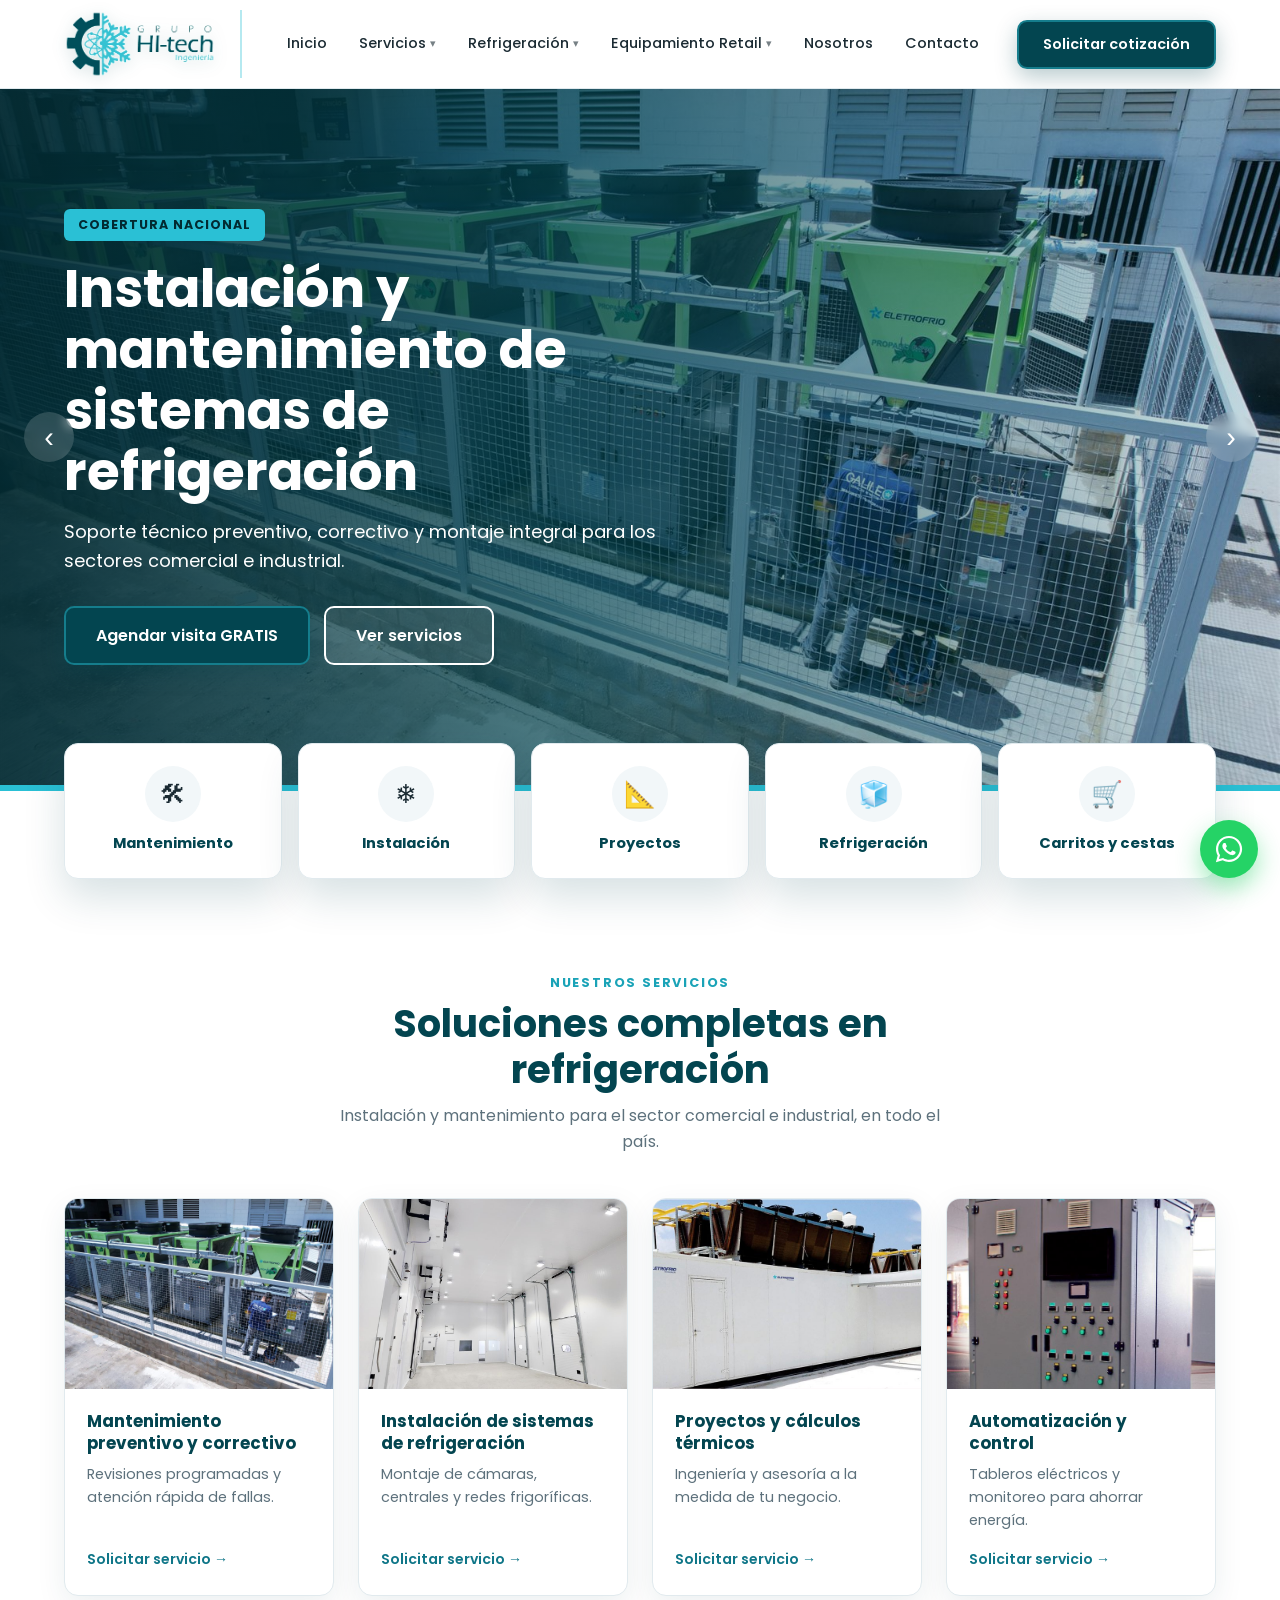
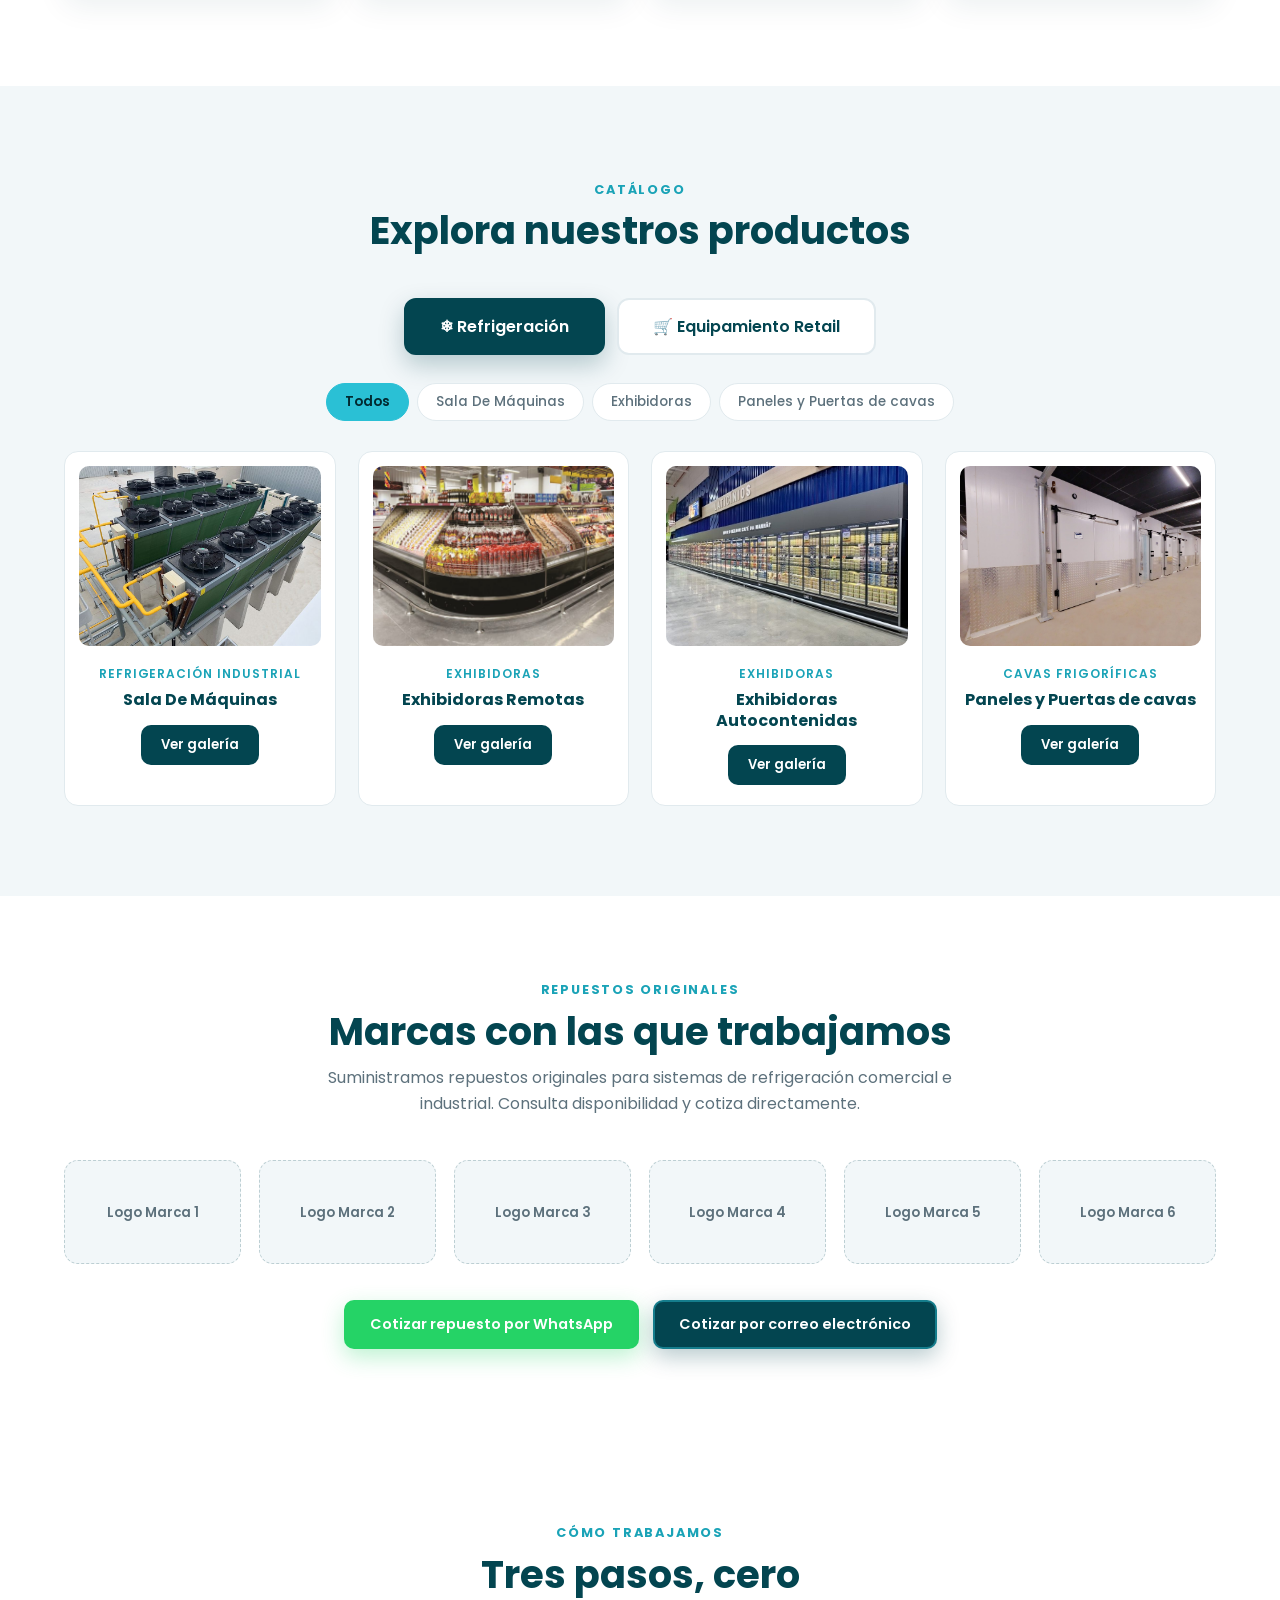
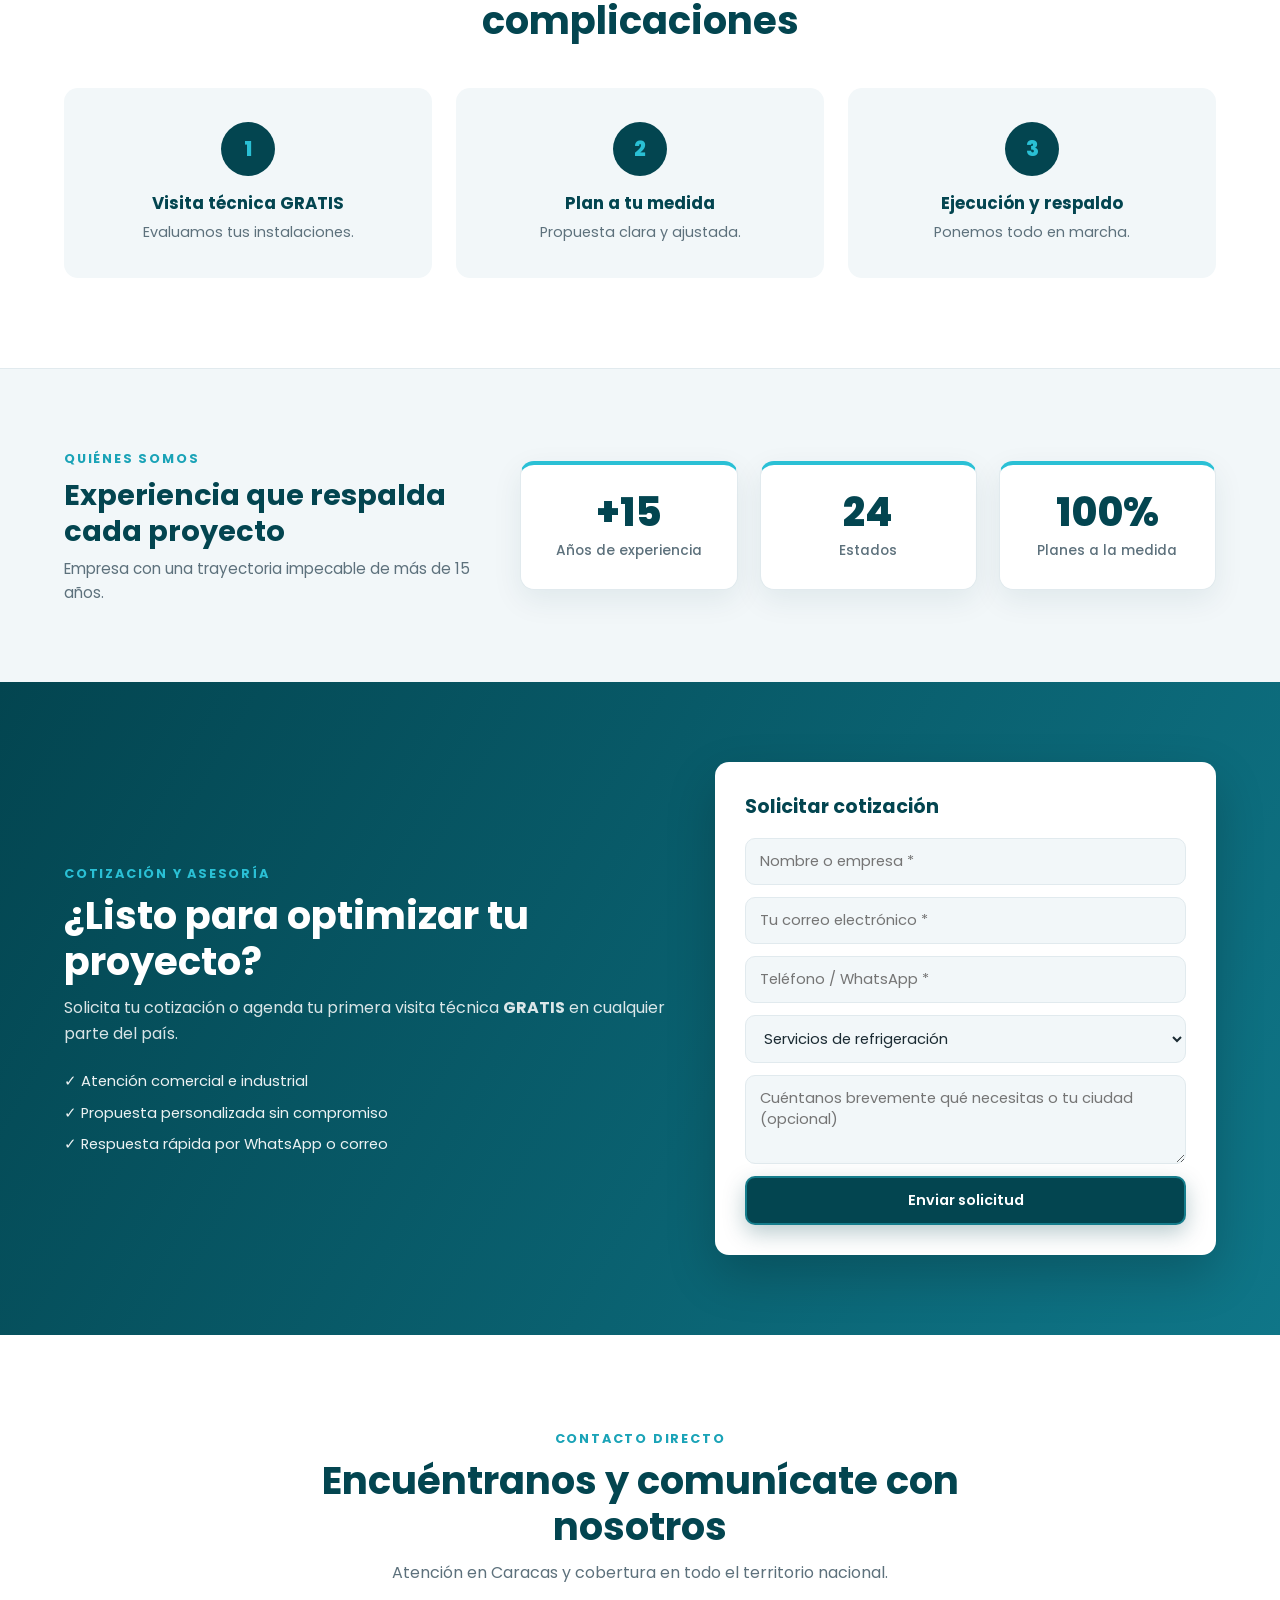
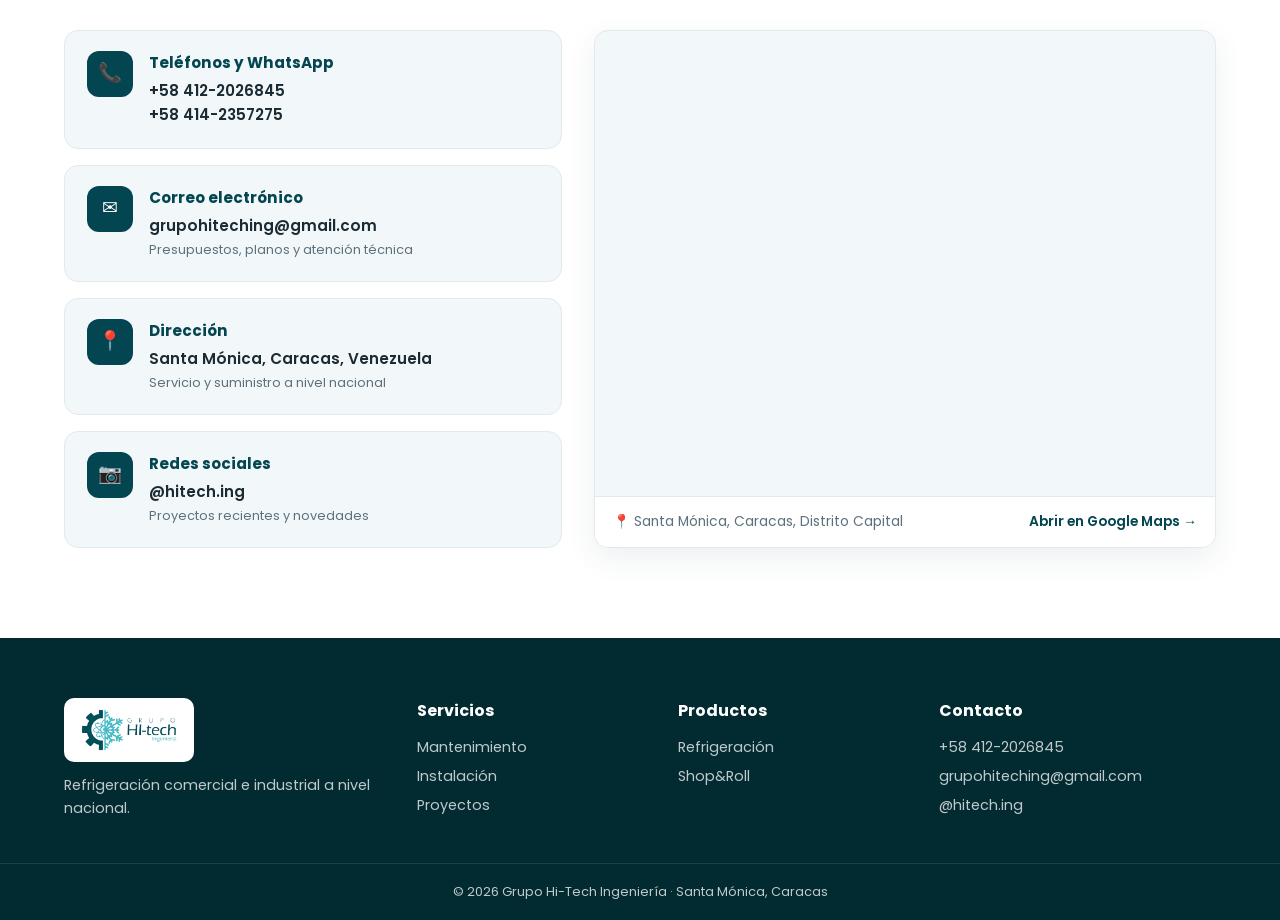
==== commit 379325a6: "Add files via upload" ====
--- a/index.html
+++ b/index.html
@@ -43,16 +43,7 @@
             Refrigeración <span class="caret">▾</span>
           </a>
           <div class="dropdown-panel">
-            <div class="dropdown-sub">
-              <a href="galeria.html?cat=equipos" class="sub-trigger">
-                <span>Equipos de Refrigeración</span><span class="sub-arrow">▸</span>
-              </a>
-              <div class="sub-panel">
-                <a href="galeria.html?cat=equipos">Racks de Compresores</a>
-                <a href="galeria.html?cat=equipos">Condensadores</a>
-                <a href="galeria.html?cat=equipos">Evaporadores</a>
-              </div>
-            </div>
+            <a href="galeria.html?cat=equipos">Sala De Máquinas</a>
 
             <div class="dropdown-sub">
               <a href="galeria.html?cat=exhibidoras-remotas" class="sub-trigger">
@@ -278,7 +269,7 @@
         <div class="tab-panel active" data-panel="refrigeracion">
           <div class="filter-row">
             <button class="chip active" data-filter="all">Todos</button>
-            <button class="chip" data-filter="compresores">Equipos de Refrigeración</button>
+            <button class="chip" data-filter="compresores">Sala De Máquinas</button>
             <button class="chip" data-filter="exhibidores">Exhibidoras</button>
             <button class="chip" data-filter="camaras">Paneles y Puertas de cavas</button>
           </div>
@@ -286,20 +277,8 @@
           <div class="products-grid">
             <article class="product-card" data-cat="compresores">
               <div class="product-img" style="background-image:url('assets/productos/racks-compresores.jpg');"></div>
-              <span class="product-cat">Equipos de Refrigeración</span>
-              <h3>Racks de Compresores</h3>
-              <a href="galeria.html?cat=equipos" class="btn btn-small">Ver galería</a>
-            </article>
-            <article class="product-card" data-cat="compresores">
-              <div class="product-img" style="background-image:url('assets/hero/04-racks-condensadores.jpg');"></div>
-              <span class="product-cat">Equipos de Refrigeración</span>
-              <h3>Condensadores</h3>
-              <a href="galeria.html?cat=equipos" class="btn btn-small">Ver galería</a>
-            </article>
-            <article class="product-card" data-cat="compresores">
-              <div class="product-img" style="background-image:url('assets/productos/camara-evaporadores.jpg');"></div>
-              <span class="product-cat">Equipos de Refrigeración</span>
-              <h3>Evaporadores</h3>
+              <span class="product-cat">Refrigeración Industrial</span>
+              <h3>Sala De Máquinas</h3>
               <a href="galeria.html?cat=equipos" class="btn btn-small">Ver galería</a>
             </article>
             <article class="product-card" data-cat="exhibidores">
@@ -562,6 +541,6 @@
     <svg viewBox="0 0 448 512" width="30" height="30" fill="currentColor" aria-hidden="true"><path d="M380.9 97.1C339 55.1 283.2 32 223.9 32c-122.4 0-222 99.6-222 222 0 39.1 10.2 77.3 29.6 111L0 480l117.7-30.9c32.4 17.7 68.9 27 106.1 27h.1c122.3 0 224.1-99.6 224.1-222 0-59.3-25.2-115-67.1-157zm-157 341.6c-33.2 0-65.7-8.9-94-25.7l-6.7-4-69.8 18.3L72 359.2l-4.4-7c-18.5-29.4-28.2-63.3-28.2-98.2 0-101.7 82.8-184.5 184.6-184.5 49.3 0 95.6 19.2 130.4 54.1 34.8 34.9 56.2 81.2 56.1 130.5 0 101.8-84.9 184.6-186.6 184.6zm101.2-138.2c-5.5-2.8-32.8-16.2-37.9-18-5.1-1.9-8.8-2.8-12.5 2.8-3.7 5.6-14.3 18-17.6 21.8-3.2 3.7-6.5 4.2-12 1.4-32.6-16.3-54-29.1-75.5-66-5.7-9.8 5.7-9.1 16.3-30.3 1.8-3.7.9-6.9-.5-9.7-1.4-2.8-12.5-30.1-17.1-41.2-4.5-10.8-9.1-9.3-12.5-9.5-3.2-.2-6.9-.2-10.6-.2-3.7 0-9.7 1.4-14.8 6.9-5.1 5.6-19.4 19-19.4 46.3 0 27.3 19.9 53.7 22.6 57.4 2.8 3.7 39.1 59.7 94.8 83.8 35.2 15.2 49 16.5 66.6 13.9 10.7-1.6 32.8-13.4 37.4-26.4 4.6-13 4.6-24.1 3.2-26.4-1.3-2.5-5-3.9-10.5-6.6z"/></svg>
   </a>
 
-  <script src="script.js?v=5"></script>
+  <script src="script.js?v=8"></script>
 </body>
 </html>
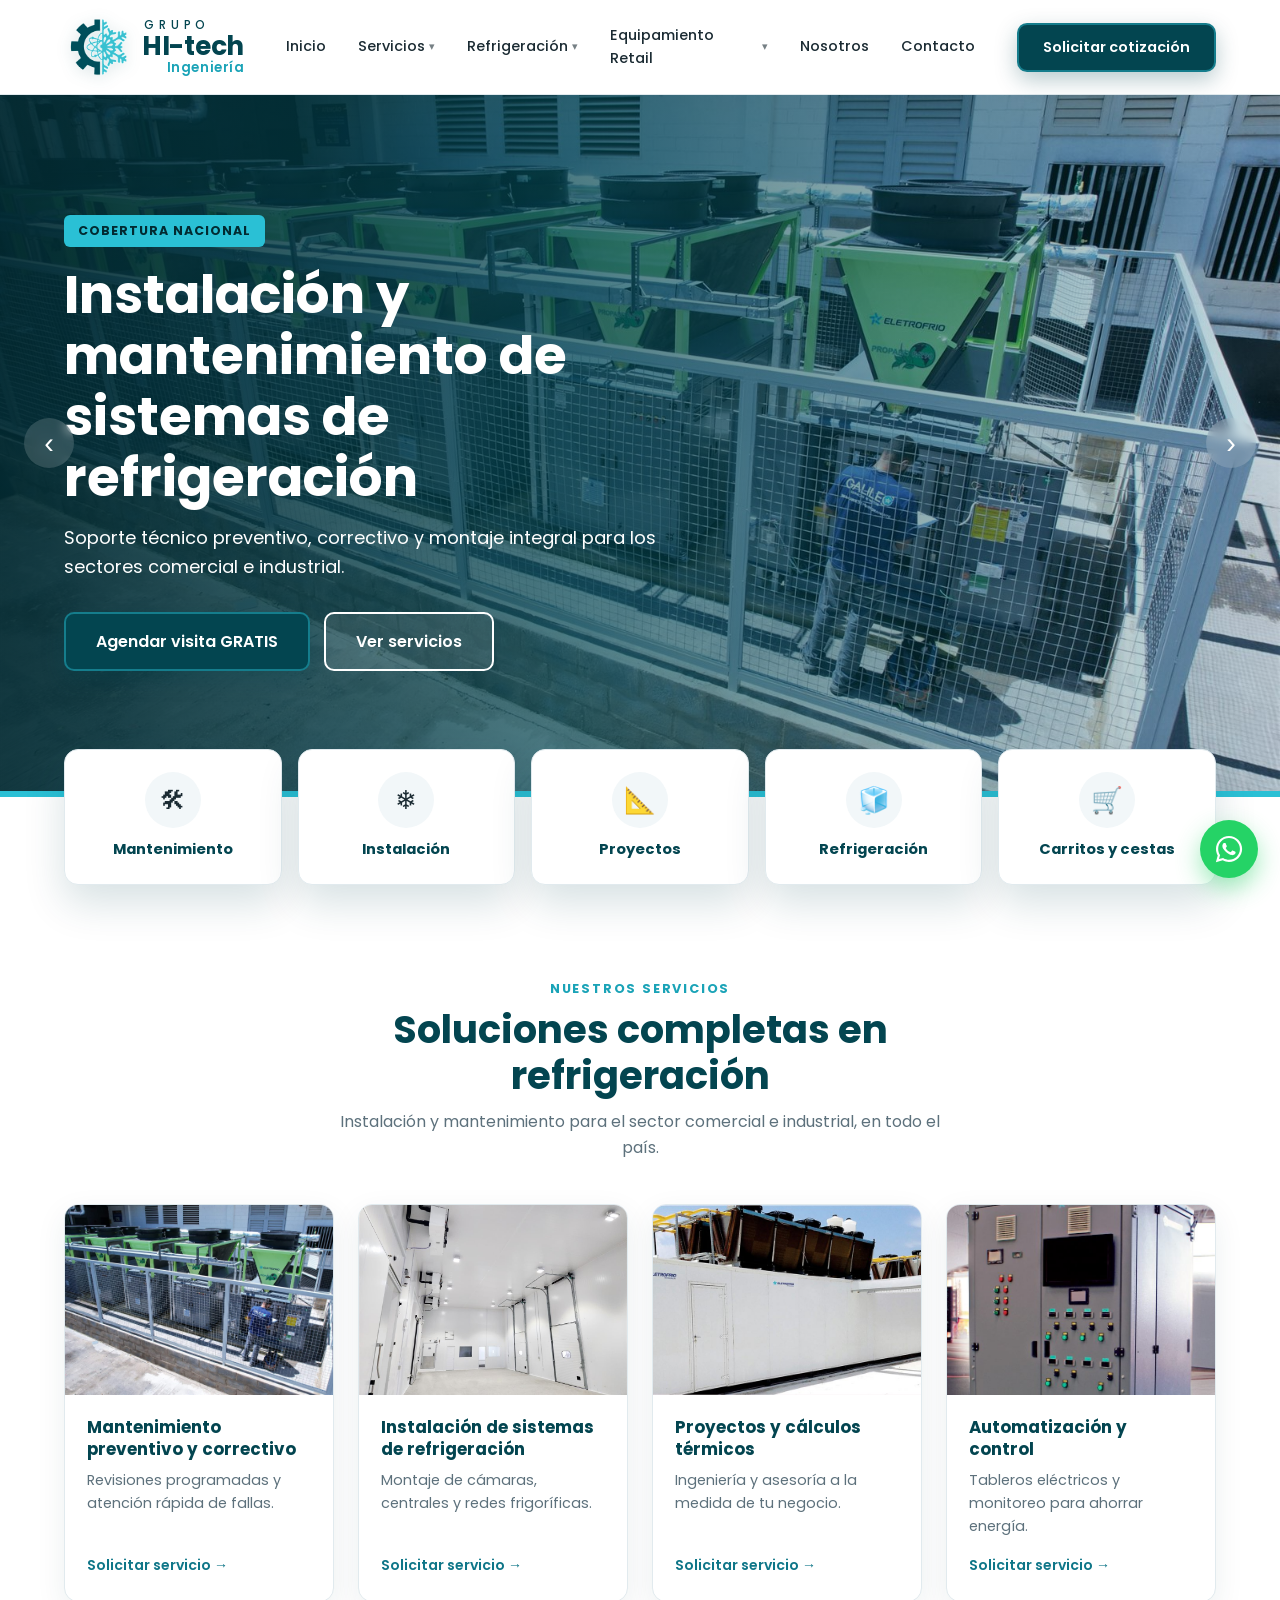
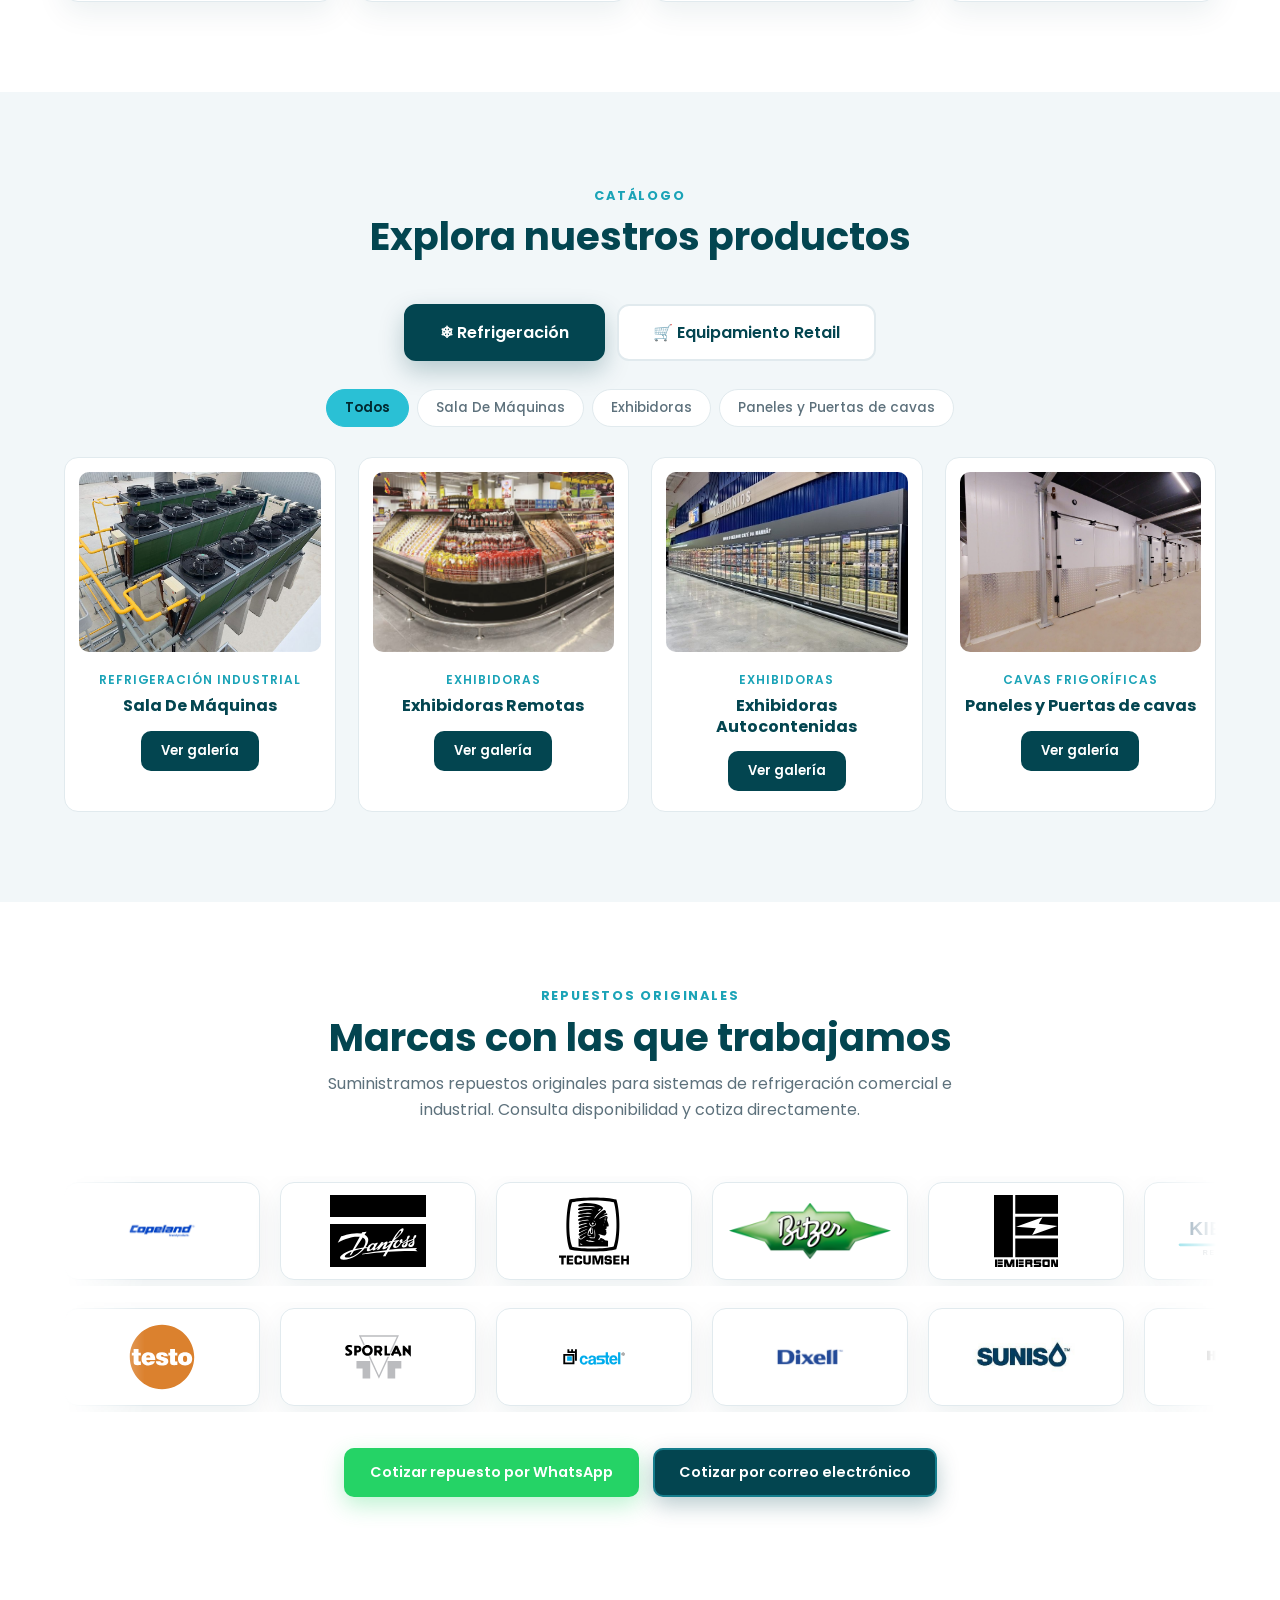
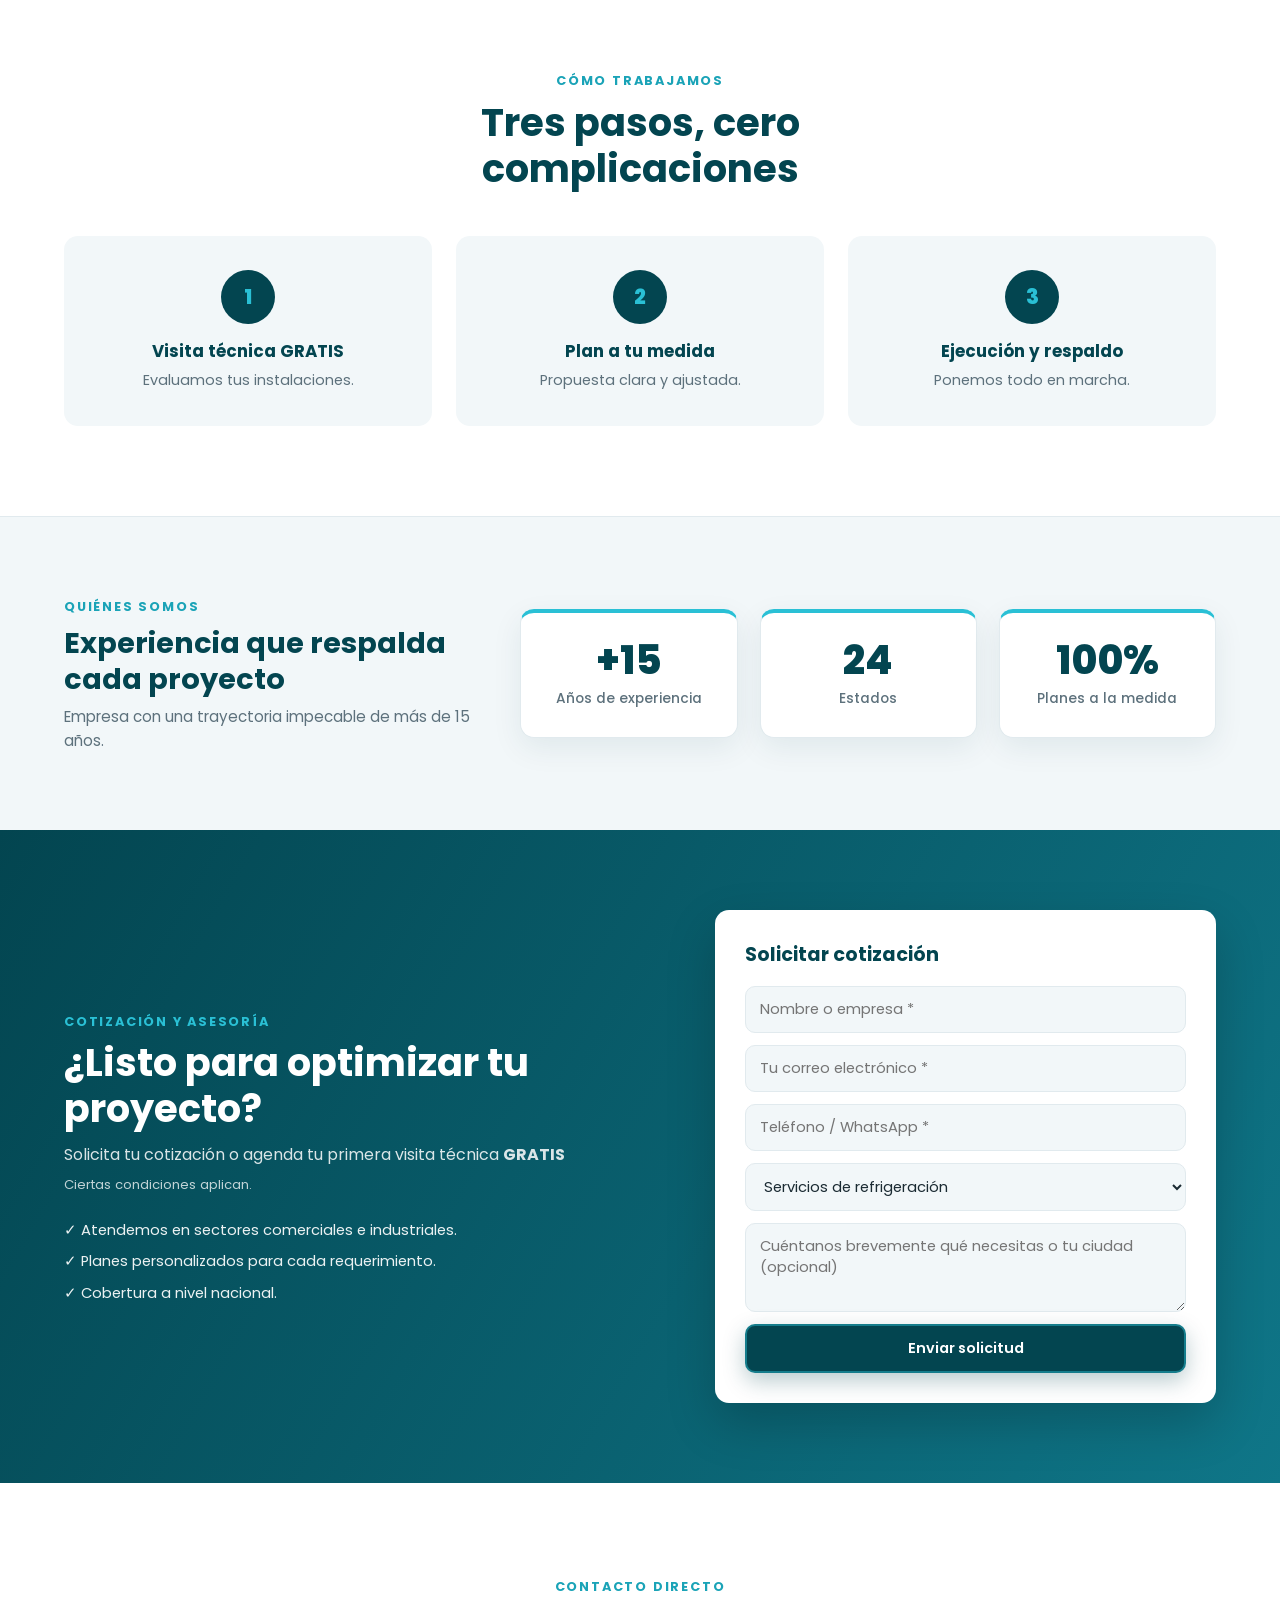
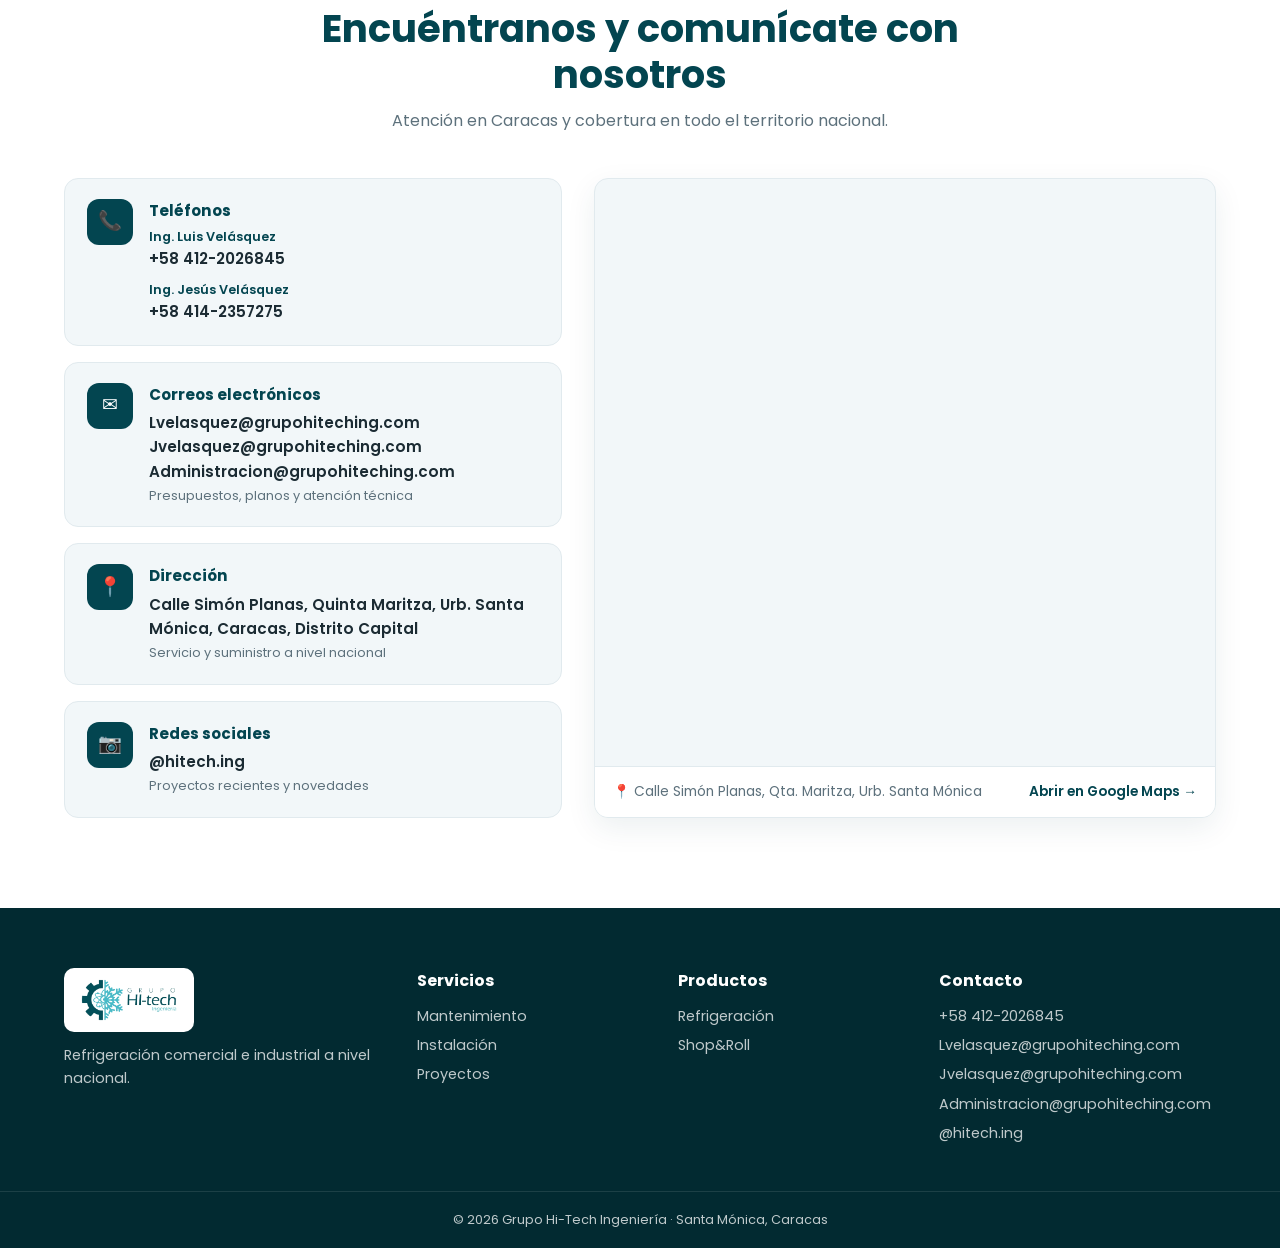
==== commit ccf66471: "Add files via upload" ====
--- a/index.html
+++ b/index.html
@@ -12,7 +12,7 @@
   <link rel="preconnect" href="https://fonts.googleapis.com">
   <link rel="preconnect" href="https://fonts.gstatic.com" crossorigin>
   <link href="https://fonts.googleapis.com/css2?family=Poppins:wght@400;500;600;700;800&display=swap" rel="stylesheet">
-  <link rel="stylesheet" href="styles.css?v=5" />
+  <link rel="stylesheet" href="styles.css?v=8" />
 </head>
 <body>
 
@@ -20,7 +20,12 @@
   <header class="site-header" id="siteHeader">
     <div class="container header-inner">
       <a href="#inicio" class="brand" aria-label="Grupo Hi-Tech Ingeniería - Inicio">
-        <img src="assets/logo-horizontal.png" alt="Grupo Hi-Tech Ingeniería" class="brand-logo" />
+        <img src="assets/favicon.png" alt="Emblema Grupo Hi-Tech Ingeniería" class="brand-icon" />
+        <span class="brand-wordmark">
+          <span class="bw-top">GRUPO</span>
+          <span class="bw-main">HI-tech</span>
+          <span class="bw-sub">Ingeniería</span>
+        </span>
       </a>
 
       <nav class="main-nav" id="mainNav" aria-label="Navegación principal">
@@ -71,7 +76,7 @@
               </a>
               <div class="sub-panel">
                 <a href="catalogo.html?tipo=carritos">Carritos Compact Loop</a>
-                <a href="catalogo.html?tipo=cestas">Cestas Rodantes</a>
+                <a href="catalogo.html?tipo=cestas">Cestas con Ruedas</a>
               </div>
             </div>
             <a href="galeria.html?cat=checkouts">Checkouts</a>
@@ -162,9 +167,9 @@
       <!-- 6. Carritos y cestas de compra -->
       <div class="hs-slide" style="--bg: url('assets/hero/06-carritos-cestas.jpg');">
         <div class="container hs-content">
-          <span class="hs-kicker">Distribuidor oficial · Shop&amp;Roll</span>
+          <span class="hs-kicker">Distribuidor Autorizado · Shop&amp;Roll</span>
           <h2 class="hs-title">Carritos y cestas de compra</h2>
-          <p>Carritos ergonómicos y cestas rodantes de alta durabilidad para supermercados y comercios de alto tráfico.</p>
+          <p>Carritos ergonómicos y cestas con ruedas de alta durabilidad para supermercados y comercios de alto tráfico.</p>
           <div class="hs-actions">
             <a href="catalogo.html" class="btn btn-accent btn-lg">Ver catálogo Shop&amp;Roll</a>
             <a href="#cotizar" class="btn btn-outline-white btn-lg">Cotizar pedido</a>
@@ -323,14 +328,14 @@
           <div class="products-grid">
             <article class="product-card" data-cat="carritos">
               <div class="product-img" style="background-image:url('assets/productos/carritos.jpg');"></div>
-              <span class="product-cat">Carritos y Cestas · Shop&amp;Roll</span>
+              <span class="product-cat">Carritos · Shop&amp;Roll</span>
               <h3>Carritos de Supermercado</h3>
               <a href="catalogo.html?tipo=carritos" class="btn btn-small">Ver galería</a>
             </article>
             <article class="product-card" data-cat="carritos">
               <div class="product-img" style="background-image:url('assets/productos/cestas.jpg');"></div>
-              <span class="product-cat">Carritos y Cestas · Shop&amp;Roll</span>
-              <h3>Cestas de Compra Rodantes</h3>
+              <span class="product-cat">Cestas · Shop&amp;Roll</span>
+              <h3>Cestas con Ruedas</h3>
               <a href="catalogo.html?tipo=cestas" class="btn btn-small">Ver galería</a>
             </article>
             <article class="product-card" data-cat="checkouts">
@@ -359,14 +364,61 @@
           <p>Suministramos repuestos originales para sistemas de refrigeración comercial e industrial. Consulta disponibilidad y cotiza directamente.</p>
         </div>
 
-        <!-- Reemplazar cada .brand-slot por <img src="assets/marcas/marca.png" alt="Marca" /> -->
-        <div class="brands-grid">
-          <div class="brand-slot"><span>Logo Marca 1</span></div>
-          <div class="brand-slot"><span>Logo Marca 2</span></div>
-          <div class="brand-slot"><span>Logo Marca 3</span></div>
-          <div class="brand-slot"><span>Logo Marca 4</span></div>
-          <div class="brand-slot"><span>Logo Marca 5</span></div>
-          <div class="brand-slot"><span>Logo Marca 6</span></div>
+        <!-- Carrusel doble en sentido contrario de marcas de repuestos -->
+        <div class="brands-marquee-stack" aria-label="Marcas de repuestos disponibles">
+          <!-- Fila 1: hacia la izquierda -->
+          <div class="brands-marquee">
+            <div class="brands-track">
+              <div class="brand-card"><img src="assets/marcas/copeland.png" alt="Copeland" loading="lazy" /></div>
+              <div class="brand-card"><img src="assets/marcas/danfoss.svg" alt="Danfoss" loading="lazy" /></div>
+              <div class="brand-card"><img src="assets/marcas/tecumseh.svg" alt="Tecumseh" loading="lazy" /></div>
+              <div class="brand-card"><img src="assets/marcas/bitzer.svg" alt="Bitzer" loading="lazy" /></div>
+              <div class="brand-card"><img src="assets/marcas/emerson.svg" alt="Emerson" loading="lazy" /></div>
+              <div class="brand-card"><img src="assets/marcas/kielmann.svg" alt="Kielmann" loading="lazy" /></div>
+              <div class="brand-card"><img src="assets/marcas/embraco.svg" alt="Embraco" loading="lazy" /></div>
+              <div class="brand-card"><img src="assets/marcas/alco.png" alt="Alco" loading="lazy" /></div>
+              <div class="brand-card"><img src="assets/marcas/full-gauge.jpg" alt="Full Gauge" loading="lazy" /></div>
+              <div class="brand-card"><img src="assets/marcas/yellow-jacket.png" alt="Yellow Jacket" loading="lazy" /></div>
+              <!-- Duplicado fila 1 -->
+              <div class="brand-card" aria-hidden="true"><img src="assets/marcas/copeland.png" alt="" loading="lazy" /></div>
+              <div class="brand-card" aria-hidden="true"><img src="assets/marcas/danfoss.svg" alt="" loading="lazy" /></div>
+              <div class="brand-card" aria-hidden="true"><img src="assets/marcas/tecumseh.svg" alt="" loading="lazy" /></div>
+              <div class="brand-card" aria-hidden="true"><img src="assets/marcas/bitzer.svg" alt="" loading="lazy" /></div>
+              <div class="brand-card" aria-hidden="true"><img src="assets/marcas/emerson.svg" alt="" loading="lazy" /></div>
+              <div class="brand-card" aria-hidden="true"><img src="assets/marcas/kielmann.svg" alt="" loading="lazy" /></div>
+              <div class="brand-card" aria-hidden="true"><img src="assets/marcas/embraco.svg" alt="" loading="lazy" /></div>
+              <div class="brand-card" aria-hidden="true"><img src="assets/marcas/alco.png" alt="" loading="lazy" /></div>
+              <div class="brand-card" aria-hidden="true"><img src="assets/marcas/full-gauge.jpg" alt="" loading="lazy" /></div>
+              <div class="brand-card" aria-hidden="true"><img src="assets/marcas/yellow-jacket.png" alt="" loading="lazy" /></div>
+            </div>
+          </div>
+
+          <!-- Fila 2: hacia la derecha -->
+          <div class="brands-marquee">
+            <div class="brands-track brands-track-reverse">
+              <div class="brand-card"><img src="assets/marcas/testo.svg" alt="Testo" loading="lazy" /></div>
+              <div class="brand-card"><img src="assets/marcas/sporlan.svg" alt="Sporlan" loading="lazy" /></div>
+              <div class="brand-card"><img src="assets/marcas/castel.svg" alt="Castel" loading="lazy" /></div>
+              <div class="brand-card"><img src="assets/marcas/dixell.png" alt="Dixell" loading="lazy" /></div>
+              <div class="brand-card"><img src="assets/marcas/suniso.jpg" alt="Suniso" loading="lazy" /></div>
+              <div class="brand-card"><img src="assets/marcas/honeywell.svg" alt="Honeywell" loading="lazy" /></div>
+              <div class="brand-card"><img src="assets/marcas/rgc.webp" alt="RGC" loading="lazy" /></div>
+              <div class="brand-card"><img src="assets/marcas/freeze.png" alt="Freeze" loading="lazy" /></div>
+              <div class="brand-card"><img src="assets/marcas/exceline.png" alt="Exceline" loading="lazy" /></div>
+              <div class="brand-card"><img src="assets/marcas/degar.svg" alt="Degar" loading="lazy" /></div>
+              <!-- Duplicado fila 2 -->
+              <div class="brand-card" aria-hidden="true"><img src="assets/marcas/testo.svg" alt="" loading="lazy" /></div>
+              <div class="brand-card" aria-hidden="true"><img src="assets/marcas/sporlan.svg" alt="" loading="lazy" /></div>
+              <div class="brand-card" aria-hidden="true"><img src="assets/marcas/castel.svg" alt="" loading="lazy" /></div>
+              <div class="brand-card" aria-hidden="true"><img src="assets/marcas/dixell.png" alt="" loading="lazy" /></div>
+              <div class="brand-card" aria-hidden="true"><img src="assets/marcas/suniso.jpg" alt="" loading="lazy" /></div>
+              <div class="brand-card" aria-hidden="true"><img src="assets/marcas/honeywell.svg" alt="" loading="lazy" /></div>
+              <div class="brand-card" aria-hidden="true"><img src="assets/marcas/rgc.webp" alt="" loading="lazy" /></div>
+              <div class="brand-card" aria-hidden="true"><img src="assets/marcas/freeze.png" alt="" loading="lazy" /></div>
+              <div class="brand-card" aria-hidden="true"><img src="assets/marcas/exceline.png" alt="" loading="lazy" /></div>
+              <div class="brand-card" aria-hidden="true"><img src="assets/marcas/degar.svg" alt="" loading="lazy" /></div>
+            </div>
+          </div>
         </div>
 
         <div class="brands-cta">
@@ -415,11 +467,12 @@
         <div class="cta-text">
           <span class="kicker kicker-light">Cotización y asesoría</span>
           <h2>¿Listo para optimizar tu proyecto?</h2>
-          <p>Solicita tu cotización o agenda tu primera visita técnica <strong>GRATIS</strong> en cualquier parte del país.</p>
+          <p style="margin-bottom:6px;">Solicita tu cotización o agenda tu primera visita técnica <strong>GRATIS</strong></p>
+          <p style="font-size:.82rem;opacity:.75;margin-bottom:24px;">Ciertas condiciones aplican.</p>
           <div class="cta-benefits">
-            <span>✓ Atención comercial e industrial</span>
-            <span>✓ Propuesta personalizada sin compromiso</span>
-            <span>✓ Respuesta rápida por WhatsApp o correo</span>
+            <span>✓ Atendemos en sectores comerciales e industriales.</span>
+            <span>✓ Planes personalizados para cada requerimiento.</span>
+            <span>✓ Cobertura a nivel nacional.</span>
           </div>
         </div>
 
@@ -456,8 +509,10 @@
             <div class="contact-card">
               <div class="contact-icon">📞</div>
               <div>
-                <h3>Teléfonos y WhatsApp</h3>
-                <a href="tel:+584122026845">+58 412-2026845</a>
+                <h3>Teléfonos</h3>
+                <span class="contact-note" style="margin-top:0;font-weight:600;color:var(--petrol);">Ing. Luis Velásquez</span>
+                <a href="tel:+584122026845" style="margin-bottom:8px;">+58 412-2026845</a>
+                <span class="contact-note" style="margin-top:0;font-weight:600;color:var(--petrol);">Ing. Jesús Velásquez</span>
                 <a href="tel:+584142357275">+58 414-2357275</a>
               </div>
             </div>
@@ -465,8 +520,10 @@
             <div class="contact-card">
               <div class="contact-icon">✉</div>
               <div>
-                <h3>Correo electrónico</h3>
-                <a href="mailto:grupohiteching@gmail.com">grupohiteching@gmail.com</a>
+                <h3>Correos electrónicos</h3>
+                <a href="mailto:Lvelasquez@grupohiteching.com">Lvelasquez@grupohiteching.com</a>
+                <a href="mailto:Jvelasquez@grupohiteching.com">Jvelasquez@grupohiteching.com</a>
+                <a href="mailto:Administracion@grupohiteching.com">Administracion@grupohiteching.com</a>
                 <span class="contact-note">Presupuestos, planos y atención técnica</span>
               </div>
             </div>
@@ -475,7 +532,7 @@
               <div class="contact-icon">📍</div>
               <div>
                 <h3>Dirección</h3>
-                <p>Santa Mónica, Caracas, Venezuela</p>
+                <p>Calle Simón Planas, Quinta Maritza, Urb. Santa Mónica, Caracas, Distrito Capital</p>
                 <span class="contact-note">Servicio y suministro a nivel nacional</span>
               </div>
             </div>
@@ -492,15 +549,15 @@
 
           <div class="map-card">
             <iframe
-              title="Ubicación Grupo Hi-Tech Ingeniería - Santa Mónica, Caracas"
-              src="https://www.google.com/maps?q=Santa+M%C3%B3nica,+Caracas,+Venezuela&output=embed"
+              title="Ubicación Grupo Hi-Tech Ingeniería - Calle Simón Planas, Santa Mónica, Caracas"
+              src="https://www.google.com/maps?q=Calle+Sim%C3%B3n+Planas,+Santa+M%C3%B3nica,+Caracas,+Distrito+Capital,+Venezuela&z=17&output=embed"
               loading="lazy"
               referrerpolicy="no-referrer-when-downgrade"
               allowfullscreen>
             </iframe>
             <div class="map-footer">
-              <span>📍 Santa Mónica, Caracas, Distrito Capital</span>
-              <a href="https://www.google.com/maps/search/?api=1&query=Santa+M%C3%B3nica,+Caracas,+Venezuela" target="_blank" rel="noopener" class="map-open-link">Abrir en Google Maps →</a>
+              <span>📍 Calle Simón Planas, Qta. Maritza, Urb. Santa Mónica</span>
+              <a href="https://www.google.com/maps/search/?api=1&query=Calle+Sim%C3%B3n+Planas,+Santa+M%C3%B3nica,+Caracas,+Distrito+Capital,+Venezuela" target="_blank" rel="noopener" class="map-open-link">Abrir en Google Maps →</a>
             </div>
           </div>
         </div>
@@ -529,7 +586,9 @@
       <div>
         <h4>Contacto</h4>
         <a href="tel:+584122026845">+58 412-2026845</a>
-        <a href="mailto:grupohiteching@gmail.com">grupohiteching@gmail.com</a>
+        <a href="mailto:Lvelasquez@grupohiteching.com">Lvelasquez@grupohiteching.com</a>
+        <a href="mailto:Jvelasquez@grupohiteching.com">Jvelasquez@grupohiteching.com</a>
+        <a href="mailto:Administracion@grupohiteching.com">Administracion@grupohiteching.com</a>
         <a href="https://instagram.com/hitech.ing" target="_blank" rel="noopener">@hitech.ing</a>
       </div>
     </div>
--- a/styles.css
+++ b/styles.css
@@ -77,22 +77,35 @@
   transition: box-shadow .3s;
 }
 .site-header.scrolled { box-shadow: 0 6px 24px rgba(3,69,80,.1); }
-.header-inner { display: flex; align-items: center; gap: 24px; height: 88px; }
+.header-inner { display: flex; align-items: center; gap: 28px; height: 94px; }
 
 .brand {
-  display: flex; align-items: center; flex-shrink: 0;
-  padding-right: 24px;
-  border-right: 2px solid rgba(42, 192, 213, .35);
-}
-.brand-logo {
-  height: 68px; width: auto; max-width: 280px;
+  display: flex; align-items: center; gap: 12px; flex-shrink: 0;
+  transition: transform .25s var(--ease);
+}
+.brand:hover { transform: scale(1.02); }
+.brand-icon {
+  height: 66px; width: 66px;
   object-fit: contain; display: block;
-  filter: contrast(1.07) saturate(1.14) drop-shadow(0 3px 8px rgba(3, 69, 80, .14));
-  transition: transform .25s var(--ease), filter .25s var(--ease);
-}
-.brand:hover .brand-logo {
-  transform: scale(1.03);
-  filter: contrast(1.1) saturate(1.18) drop-shadow(0 5px 12px rgba(3, 69, 80, .2));
+  filter: contrast(1.06) saturate(1.12) drop-shadow(0 3px 8px rgba(3, 69, 80, .14));
+}
+.brand-wordmark {
+  display: flex; flex-direction: column; line-height: 1;
+}
+.bw-top {
+  font-size: .72rem; font-weight: 500;
+  letter-spacing: .42em; color: var(--petrol);
+  padding-left: 2px; margin-bottom: 2px;
+}
+.bw-main {
+  font-size: 1.65rem; font-weight: 700;
+  letter-spacing: -.01em; color: var(--petrol);
+  line-height: .98;
+}
+.bw-sub {
+  font-size: .82rem; font-weight: 600;
+  color: var(--cyan-dark); letter-spacing: .04em;
+  text-align: right; margin-top: 2px;
 }
 
 .main-nav { display: flex; align-items: center; gap: 4px; margin-left: auto; }
@@ -262,40 +275,67 @@
 .shop-banner h3 { font-size: 1.8rem; font-weight: 800; }
 .shop-banner p { opacity: .85; }
 
-/* ---------- REPUESTOS Y MARCAS ---------- */
-.brands-section { background: var(--bg); padding: 80px 0; }
-.brands-grid {
-  display: grid;
-  grid-template-columns: repeat(6, minmax(0, 1fr));
-  gap: 18px;
-  margin-bottom: 36px;
-}
-.brand-slot {
-  height: 104px;
+/* ---------- REPUESTOS Y MARCAS (CARRUSEL DOBLE EN SENTIDO CONTRARIO) ---------- */
+.brands-section { background: var(--bg); padding: 80px 0; overflow: hidden; }
+.brands-marquee-stack {
+  display: flex;
+  flex-direction: column;
+  gap: 16px;
+  padding: 10px 0 36px;
+}
+.brands-marquee {
+  position: relative;
+  width: 100%;
+  overflow: hidden;
+  padding: 6px 0;
+  mask-image: linear-gradient(to right, transparent, #000 7%, #000 93%, transparent);
+  -webkit-mask-image: linear-gradient(to right, transparent, #000 7%, #000 93%, transparent);
+}
+.brands-track {
+  display: flex;
+  align-items: center;
+  gap: 20px;
+  width: max-content;
+  animation: brandsScroll 28s linear infinite;
+}
+.brands-track-reverse {
+  animation: brandsScrollReverse 28s linear infinite;
+}
+.brands-marquee:hover .brands-track {
+  animation-play-state: paused;
+}
+@keyframes brandsScroll {
+  0% { transform: translateX(0); }
+  100% { transform: translateX(-50%); }
+}
+@keyframes brandsScrollReverse {
+  0% { transform: translateX(-50%); }
+  100% { transform: translateX(0); }
+}
+.brand-card {
+  flex: 0 0 auto;
+  width: 196px;
+  height: 98px;
   border-radius: var(--radius);
-  background: var(--bg-alt);
-  border: 1.5px dashed rgba(3, 69, 80, .22);
+  background: #fff;
+  border: 1px solid var(--border);
+  box-shadow: var(--shadow);
   display: flex;
   align-items: center;
   justify-content: center;
-  padding: 16px;
-  color: var(--muted);
-  font-size: .82rem;
-  font-weight: 600;
-  text-align: center;
-  transition: all .25s var(--ease);
-}
-.brand-slot:hover {
-  border-style: solid;
+  padding: 12px 16px;
+  transition: transform .25s var(--ease), border-color .25s, box-shadow .25s;
+}
+.brand-card:hover {
+  transform: translateY(-4px);
   border-color: var(--cyan);
-  background: #fff;
-  box-shadow: var(--shadow);
-  transform: translateY(-3px);
-}
-.brand-slot img {
-  max-width: 100%;
-  max-height: 64px;
+  box-shadow: var(--shadow-hover);
+}
+.brand-card img {
+  width: 100%;
+  height: 100%;
   object-fit: contain;
+  display: block;
 }
 .brands-cta {
   display: flex;
@@ -430,8 +470,12 @@
   .hs-prev { left: 8px; }
   .hs-next { right: 8px; }
   .hs-content { padding: 0 44px; }
-  .header-inner { height: 74px; }
-  .brand-logo { height: 48px; }
+  .header-inner { height: 78px; }
+  .brand { gap: 9px; }
+  .brand-icon { height: 52px; width: 52px; }
+  .bw-top { font-size: .62rem; letter-spacing: .34em; }
+  .bw-main { font-size: 1.35rem; }
+  .bw-sub { font-size: .72rem; }
   .catalog-tabs { flex-direction: column; }
   .stats-grid {
     grid-template-columns: 1fr; /* Muestra las estadísticas una debajo de la otra en móvil */
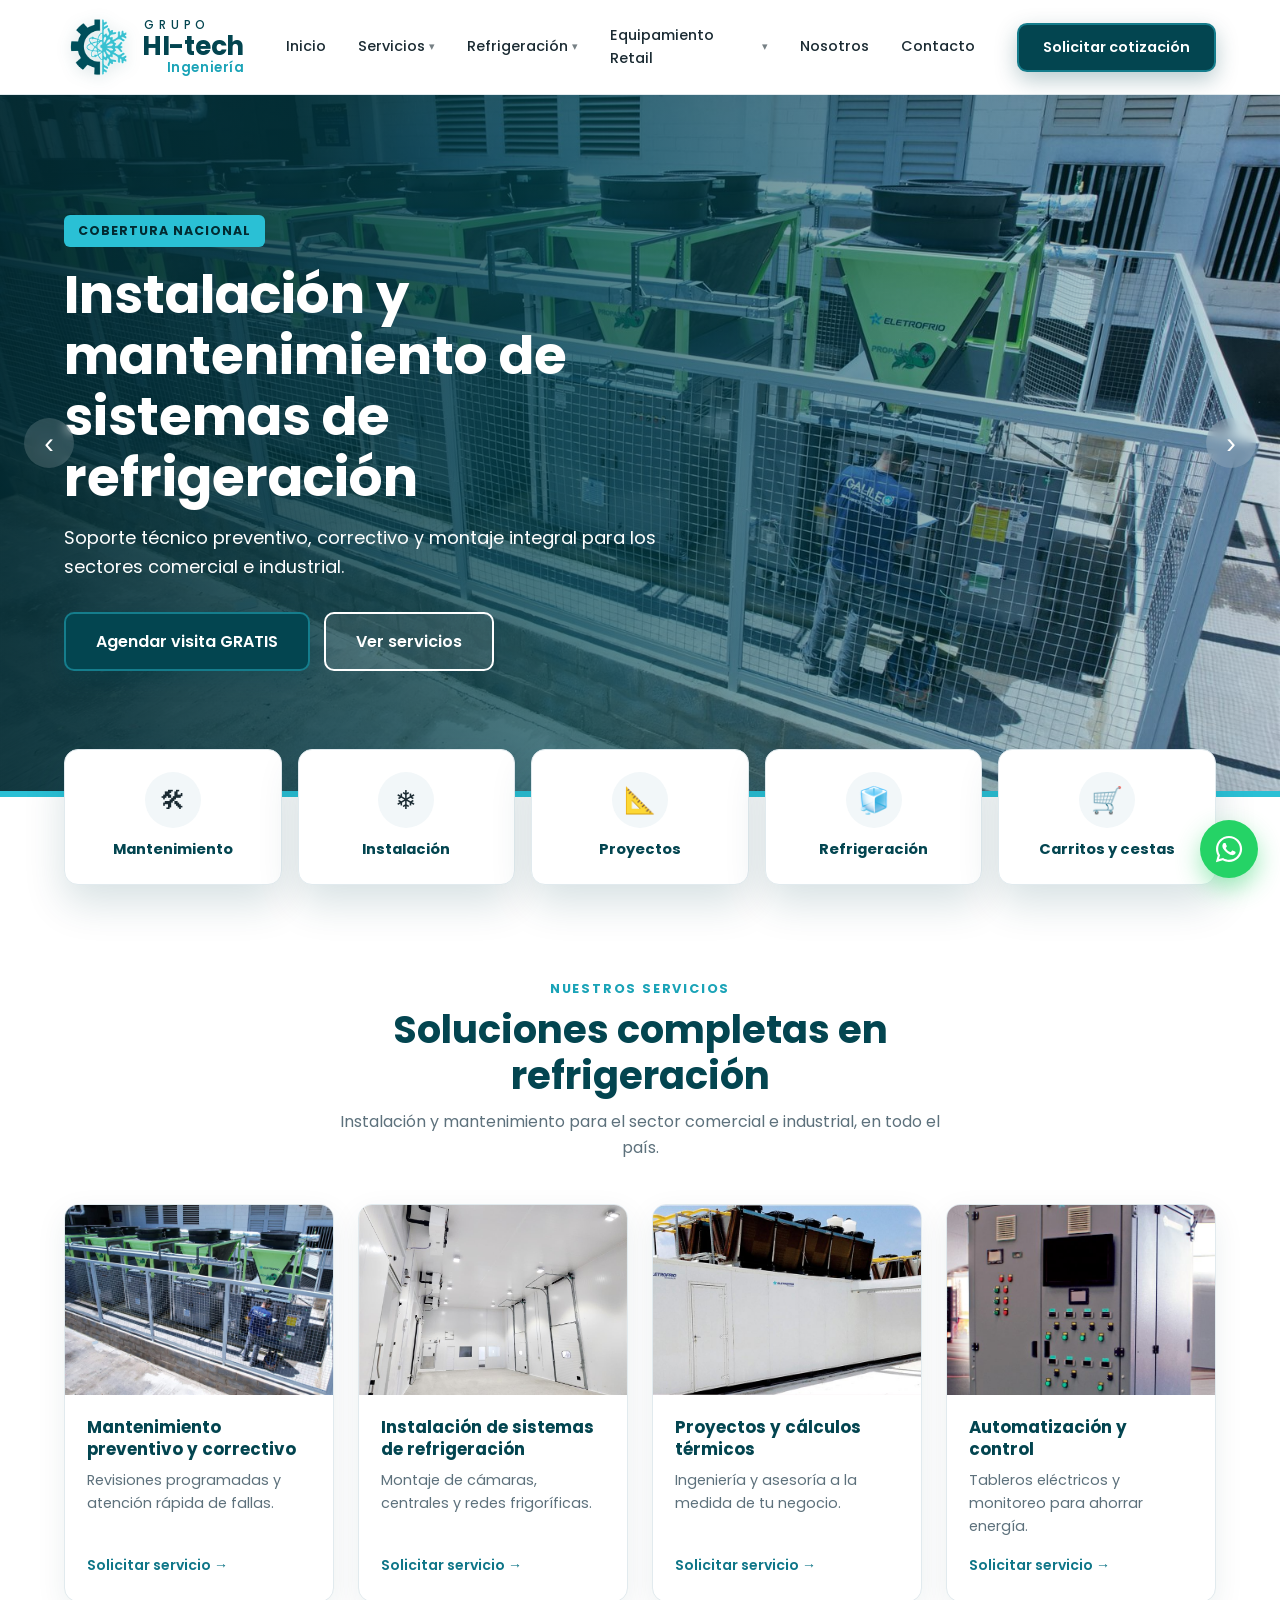
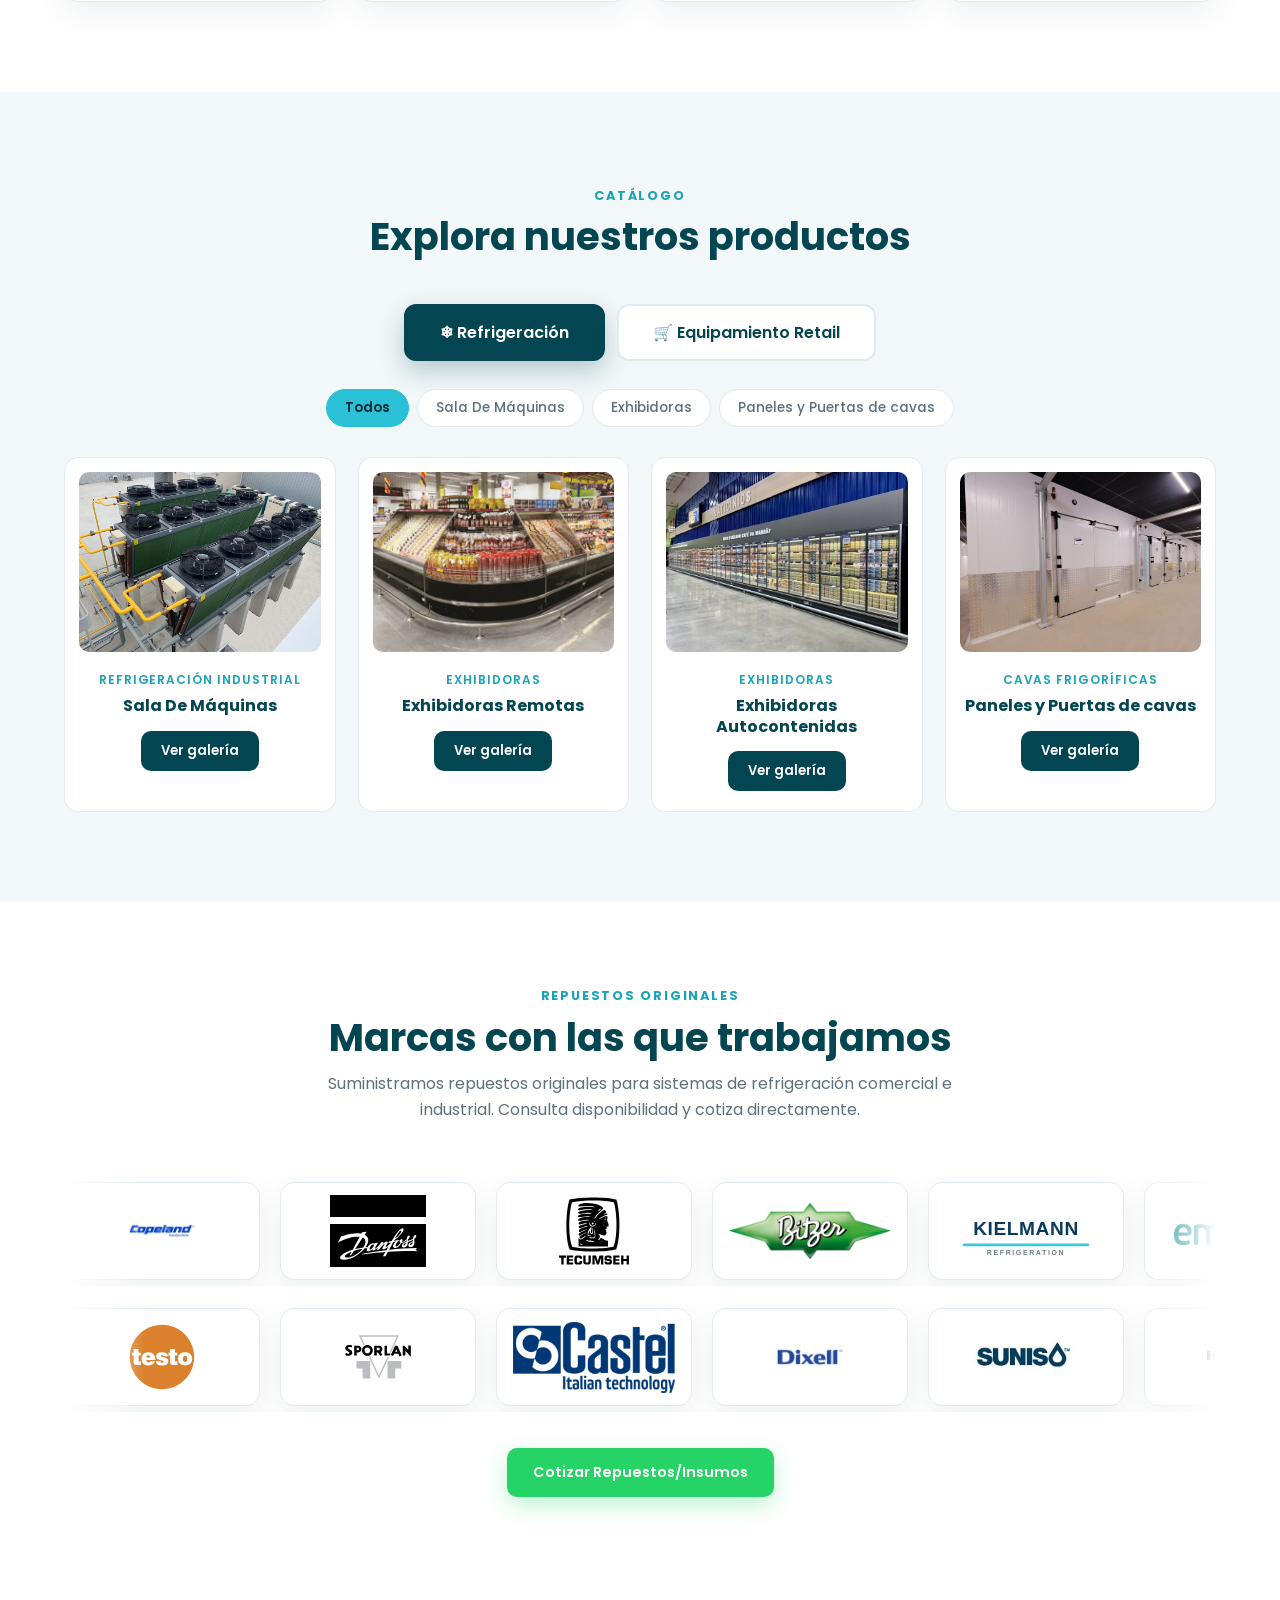
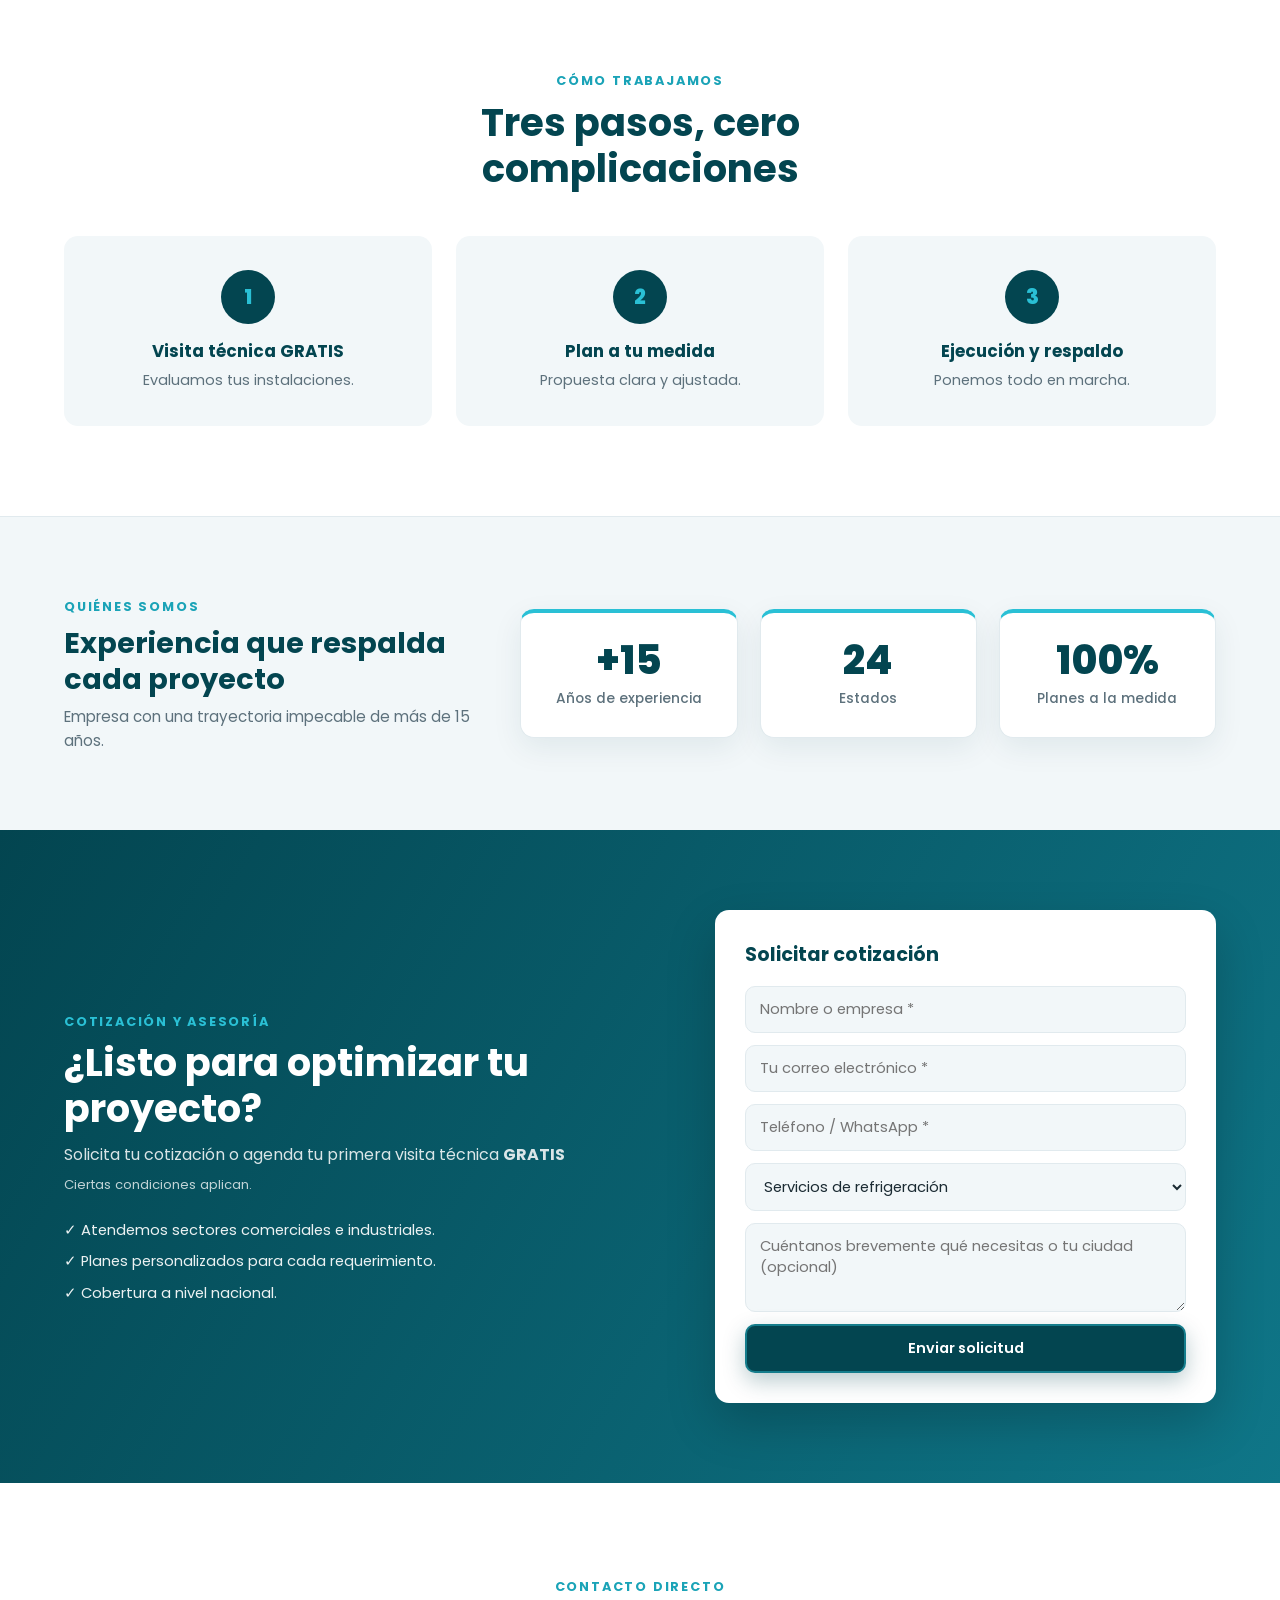
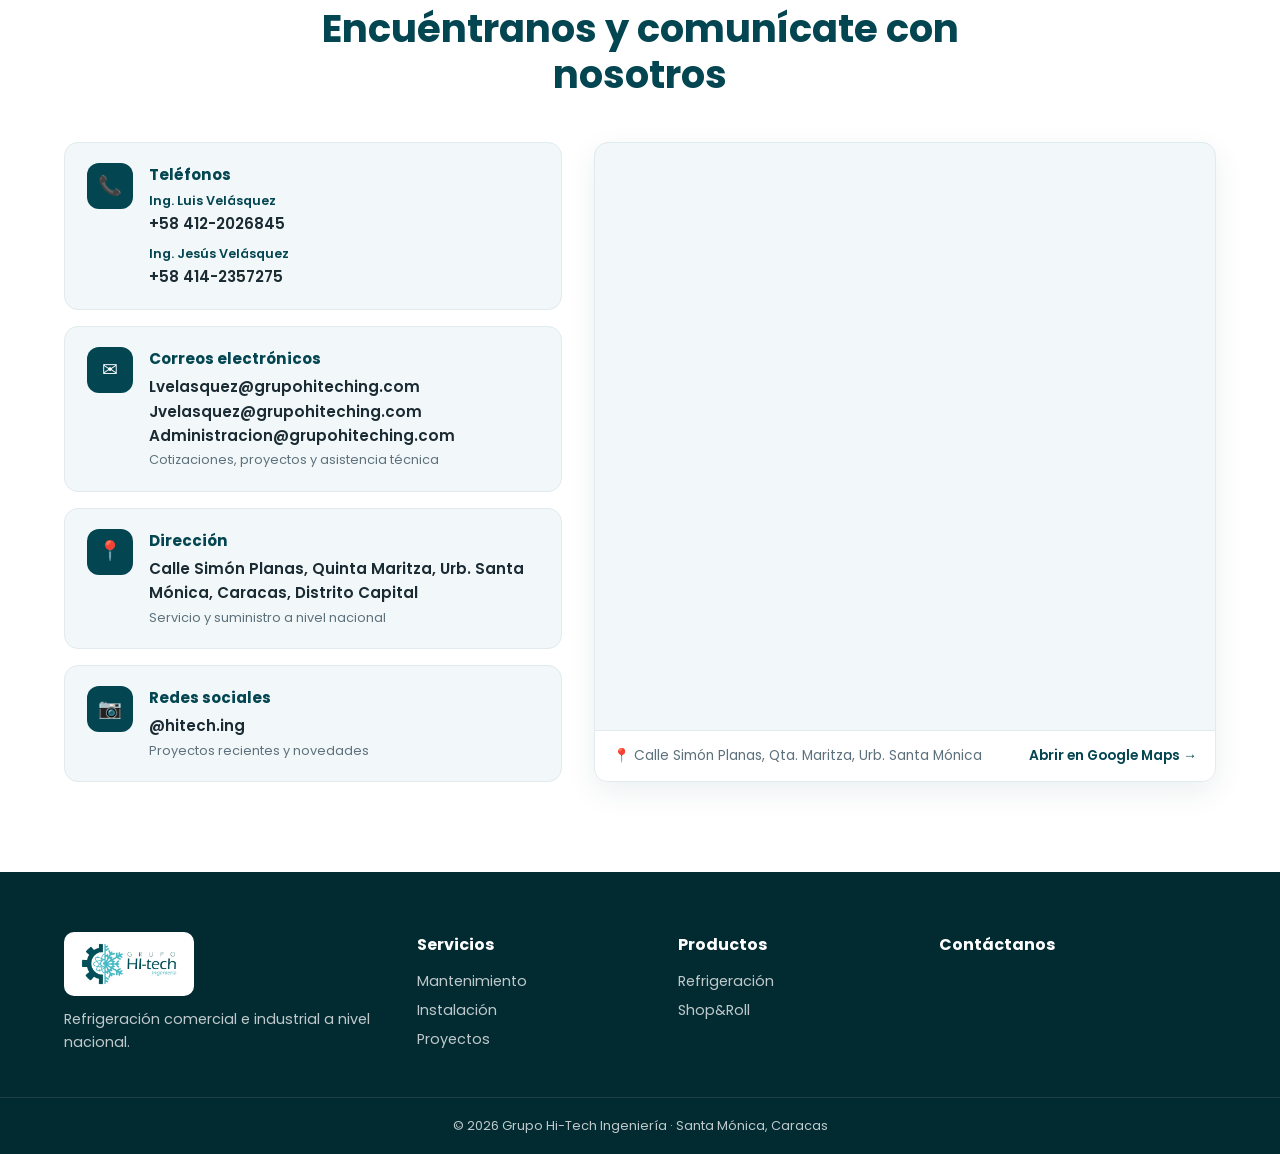
==== commit 71603177: "Add files via upload" ====
--- a/index.html
+++ b/index.html
@@ -373,23 +373,19 @@
               <div class="brand-card"><img src="assets/marcas/danfoss.svg" alt="Danfoss" loading="lazy" /></div>
               <div class="brand-card"><img src="assets/marcas/tecumseh.svg" alt="Tecumseh" loading="lazy" /></div>
               <div class="brand-card"><img src="assets/marcas/bitzer.svg" alt="Bitzer" loading="lazy" /></div>
-              <div class="brand-card"><img src="assets/marcas/emerson.svg" alt="Emerson" loading="lazy" /></div>
               <div class="brand-card"><img src="assets/marcas/kielmann.svg" alt="Kielmann" loading="lazy" /></div>
               <div class="brand-card"><img src="assets/marcas/embraco.svg" alt="Embraco" loading="lazy" /></div>
               <div class="brand-card"><img src="assets/marcas/alco.png" alt="Alco" loading="lazy" /></div>
               <div class="brand-card"><img src="assets/marcas/full-gauge.jpg" alt="Full Gauge" loading="lazy" /></div>
-              <div class="brand-card"><img src="assets/marcas/yellow-jacket.png" alt="Yellow Jacket" loading="lazy" /></div>
               <!-- Duplicado fila 1 -->
               <div class="brand-card" aria-hidden="true"><img src="assets/marcas/copeland.png" alt="" loading="lazy" /></div>
               <div class="brand-card" aria-hidden="true"><img src="assets/marcas/danfoss.svg" alt="" loading="lazy" /></div>
               <div class="brand-card" aria-hidden="true"><img src="assets/marcas/tecumseh.svg" alt="" loading="lazy" /></div>
               <div class="brand-card" aria-hidden="true"><img src="assets/marcas/bitzer.svg" alt="" loading="lazy" /></div>
-              <div class="brand-card" aria-hidden="true"><img src="assets/marcas/emerson.svg" alt="" loading="lazy" /></div>
               <div class="brand-card" aria-hidden="true"><img src="assets/marcas/kielmann.svg" alt="" loading="lazy" /></div>
               <div class="brand-card" aria-hidden="true"><img src="assets/marcas/embraco.svg" alt="" loading="lazy" /></div>
               <div class="brand-card" aria-hidden="true"><img src="assets/marcas/alco.png" alt="" loading="lazy" /></div>
               <div class="brand-card" aria-hidden="true"><img src="assets/marcas/full-gauge.jpg" alt="" loading="lazy" /></div>
-              <div class="brand-card" aria-hidden="true"><img src="assets/marcas/yellow-jacket.png" alt="" loading="lazy" /></div>
             </div>
           </div>
 
@@ -398,7 +394,7 @@
             <div class="brands-track brands-track-reverse">
               <div class="brand-card"><img src="assets/marcas/testo.svg" alt="Testo" loading="lazy" /></div>
               <div class="brand-card"><img src="assets/marcas/sporlan.svg" alt="Sporlan" loading="lazy" /></div>
-              <div class="brand-card"><img src="assets/marcas/castel.svg" alt="Castel" loading="lazy" /></div>
+              <div class="brand-card"><img src="assets/marcas/castel.png" alt="Castel" loading="lazy" /></div>
               <div class="brand-card"><img src="assets/marcas/dixell.png" alt="Dixell" loading="lazy" /></div>
               <div class="brand-card"><img src="assets/marcas/suniso.jpg" alt="Suniso" loading="lazy" /></div>
               <div class="brand-card"><img src="assets/marcas/honeywell.svg" alt="Honeywell" loading="lazy" /></div>
@@ -409,7 +405,7 @@
               <!-- Duplicado fila 2 -->
               <div class="brand-card" aria-hidden="true"><img src="assets/marcas/testo.svg" alt="" loading="lazy" /></div>
               <div class="brand-card" aria-hidden="true"><img src="assets/marcas/sporlan.svg" alt="" loading="lazy" /></div>
-              <div class="brand-card" aria-hidden="true"><img src="assets/marcas/castel.svg" alt="" loading="lazy" /></div>
+              <div class="brand-card" aria-hidden="true"><img src="assets/marcas/castel.png" alt="" loading="lazy" /></div>
               <div class="brand-card" aria-hidden="true"><img src="assets/marcas/dixell.png" alt="" loading="lazy" /></div>
               <div class="brand-card" aria-hidden="true"><img src="assets/marcas/suniso.jpg" alt="" loading="lazy" /></div>
               <div class="brand-card" aria-hidden="true"><img src="assets/marcas/honeywell.svg" alt="" loading="lazy" /></div>
@@ -422,11 +418,8 @@
         </div>
 
         <div class="brands-cta">
-          <a href="https://wa.me/584122026845?text=Hola%20Grupo%20Hi-Tech%2C%20deseo%20cotizar%20un%20repuesto%20de%20refrigeraci%C3%B3n." target="_blank" rel="noopener" class="btn btn-wa-solid">
-            Cotizar repuesto por WhatsApp
-          </a>
-          <a href="#cotizar" class="btn btn-accent" data-preselect="Repuestos">
-            Cotizar por correo electrónico
+          <a href="https://wa.me/584122026845?text=Hola%20Grupo%20Hi-Tech%2C%20deseo%20cotizar%20repuestos%2Finsumos%20de%20refrigeraci%C3%B3n." target="_blank" rel="noopener" class="btn btn-wa-solid">
+            Cotizar Repuestos/Insumos
           </a>
         </div>
       </div>
@@ -470,7 +463,7 @@
           <p style="margin-bottom:6px;">Solicita tu cotización o agenda tu primera visita técnica <strong>GRATIS</strong></p>
           <p style="font-size:.82rem;opacity:.75;margin-bottom:24px;">Ciertas condiciones aplican.</p>
           <div class="cta-benefits">
-            <span>✓ Atendemos en sectores comerciales e industriales.</span>
+            <span>✓ Atendemos sectores comerciales e industriales.</span>
             <span>✓ Planes personalizados para cada requerimiento.</span>
             <span>✓ Cobertura a nivel nacional.</span>
           </div>
@@ -501,7 +494,6 @@
         <div class="section-head">
           <span class="kicker">Contacto directo</span>
           <h2>Encuéntranos y comunícate con nosotros</h2>
-          <p>Atención en Caracas y cobertura en todo el territorio nacional.</p>
         </div>
 
         <div class="contact-grid">
@@ -524,7 +516,7 @@
                 <a href="mailto:Lvelasquez@grupohiteching.com">Lvelasquez@grupohiteching.com</a>
                 <a href="mailto:Jvelasquez@grupohiteching.com">Jvelasquez@grupohiteching.com</a>
                 <a href="mailto:Administracion@grupohiteching.com">Administracion@grupohiteching.com</a>
-                <span class="contact-note">Presupuestos, planos y atención técnica</span>
+                <span class="contact-note">Cotizaciones, proyectos y asistencia técnica</span>
               </div>
             </div>
 
@@ -584,12 +576,7 @@
         <a href="#productos" data-tab-link="shoproll">Shop&amp;Roll</a>
       </div>
       <div>
-        <h4>Contacto</h4>
-        <a href="tel:+584122026845">+58 412-2026845</a>
-        <a href="mailto:Lvelasquez@grupohiteching.com">Lvelasquez@grupohiteching.com</a>
-        <a href="mailto:Jvelasquez@grupohiteching.com">Jvelasquez@grupohiteching.com</a>
-        <a href="mailto:Administracion@grupohiteching.com">Administracion@grupohiteching.com</a>
-        <a href="https://instagram.com/hitech.ing" target="_blank" rel="noopener">@hitech.ing</a>
+        <h4><a href="#contacto">Contáctanos</a></h4>
       </div>
     </div>
     <div class="footer-bottom">© 2026 Grupo Hi-Tech Ingeniería · Santa Mónica, Caracas</div>
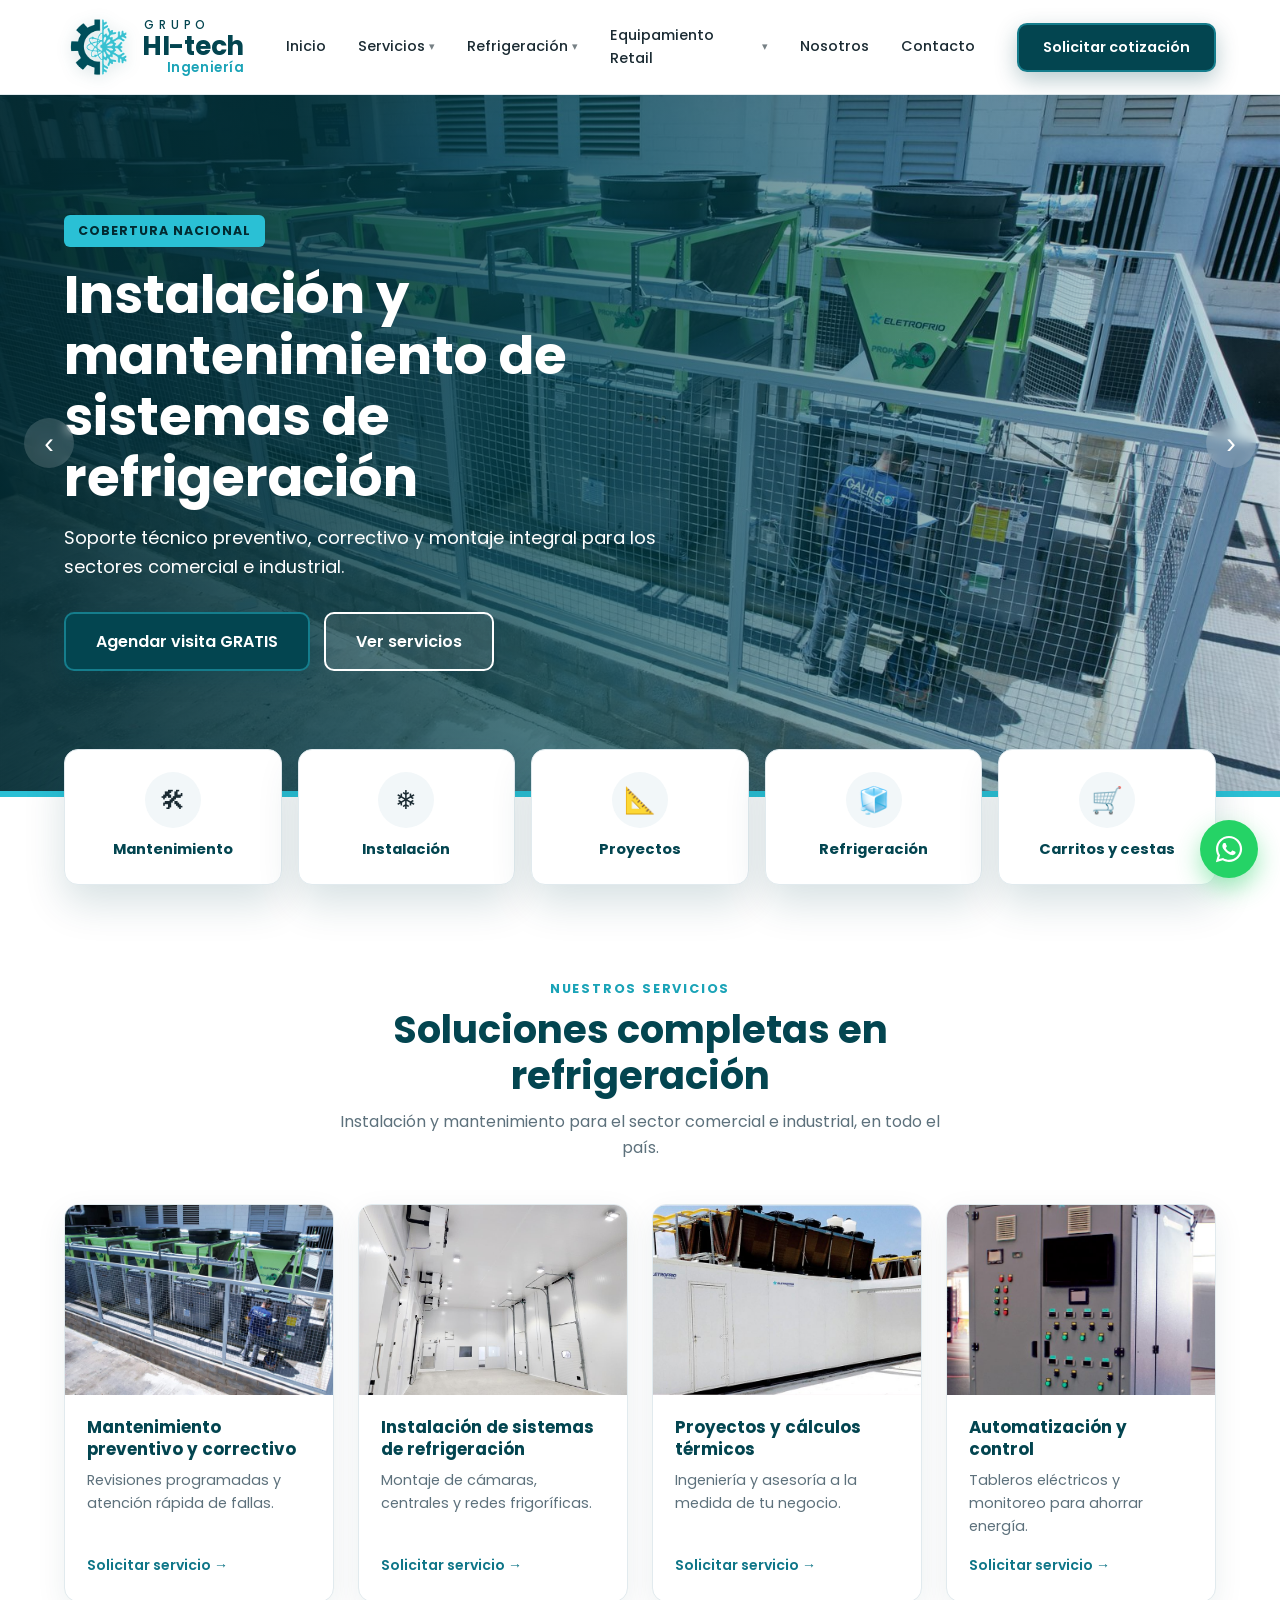
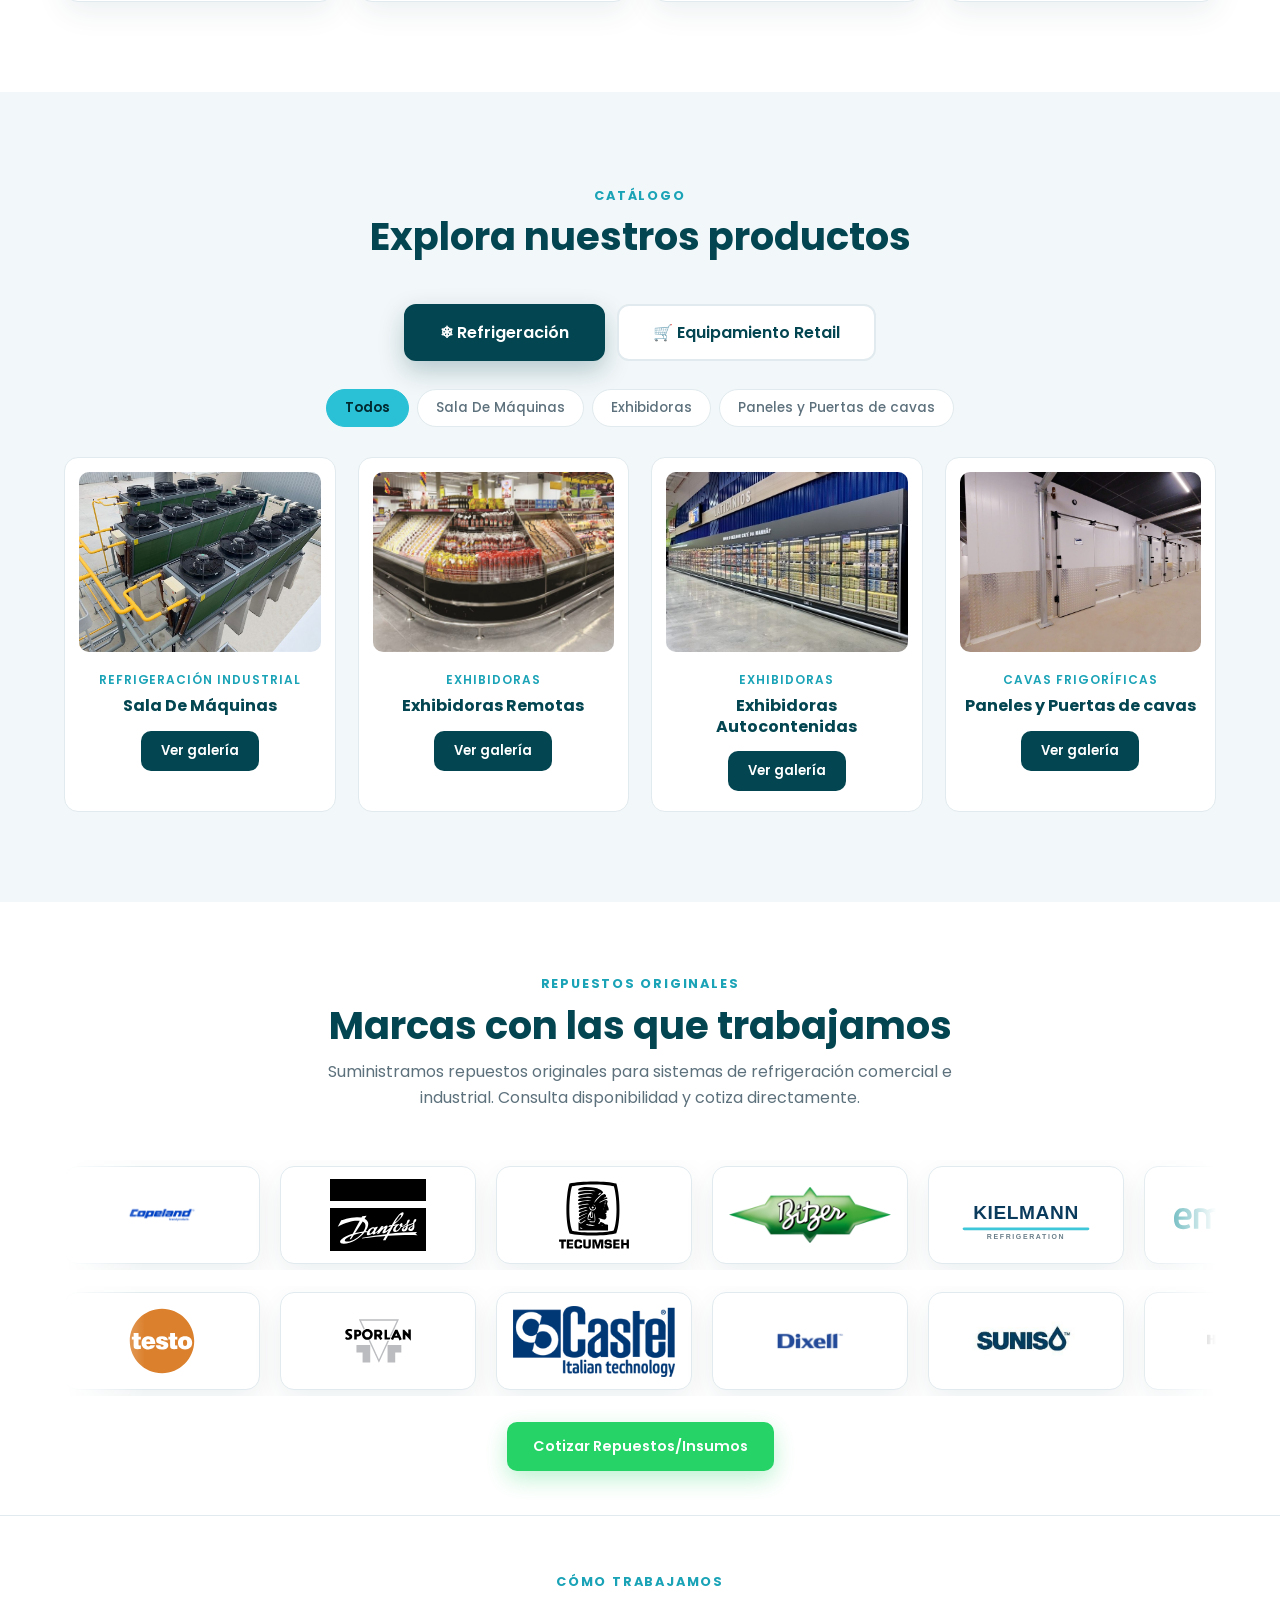
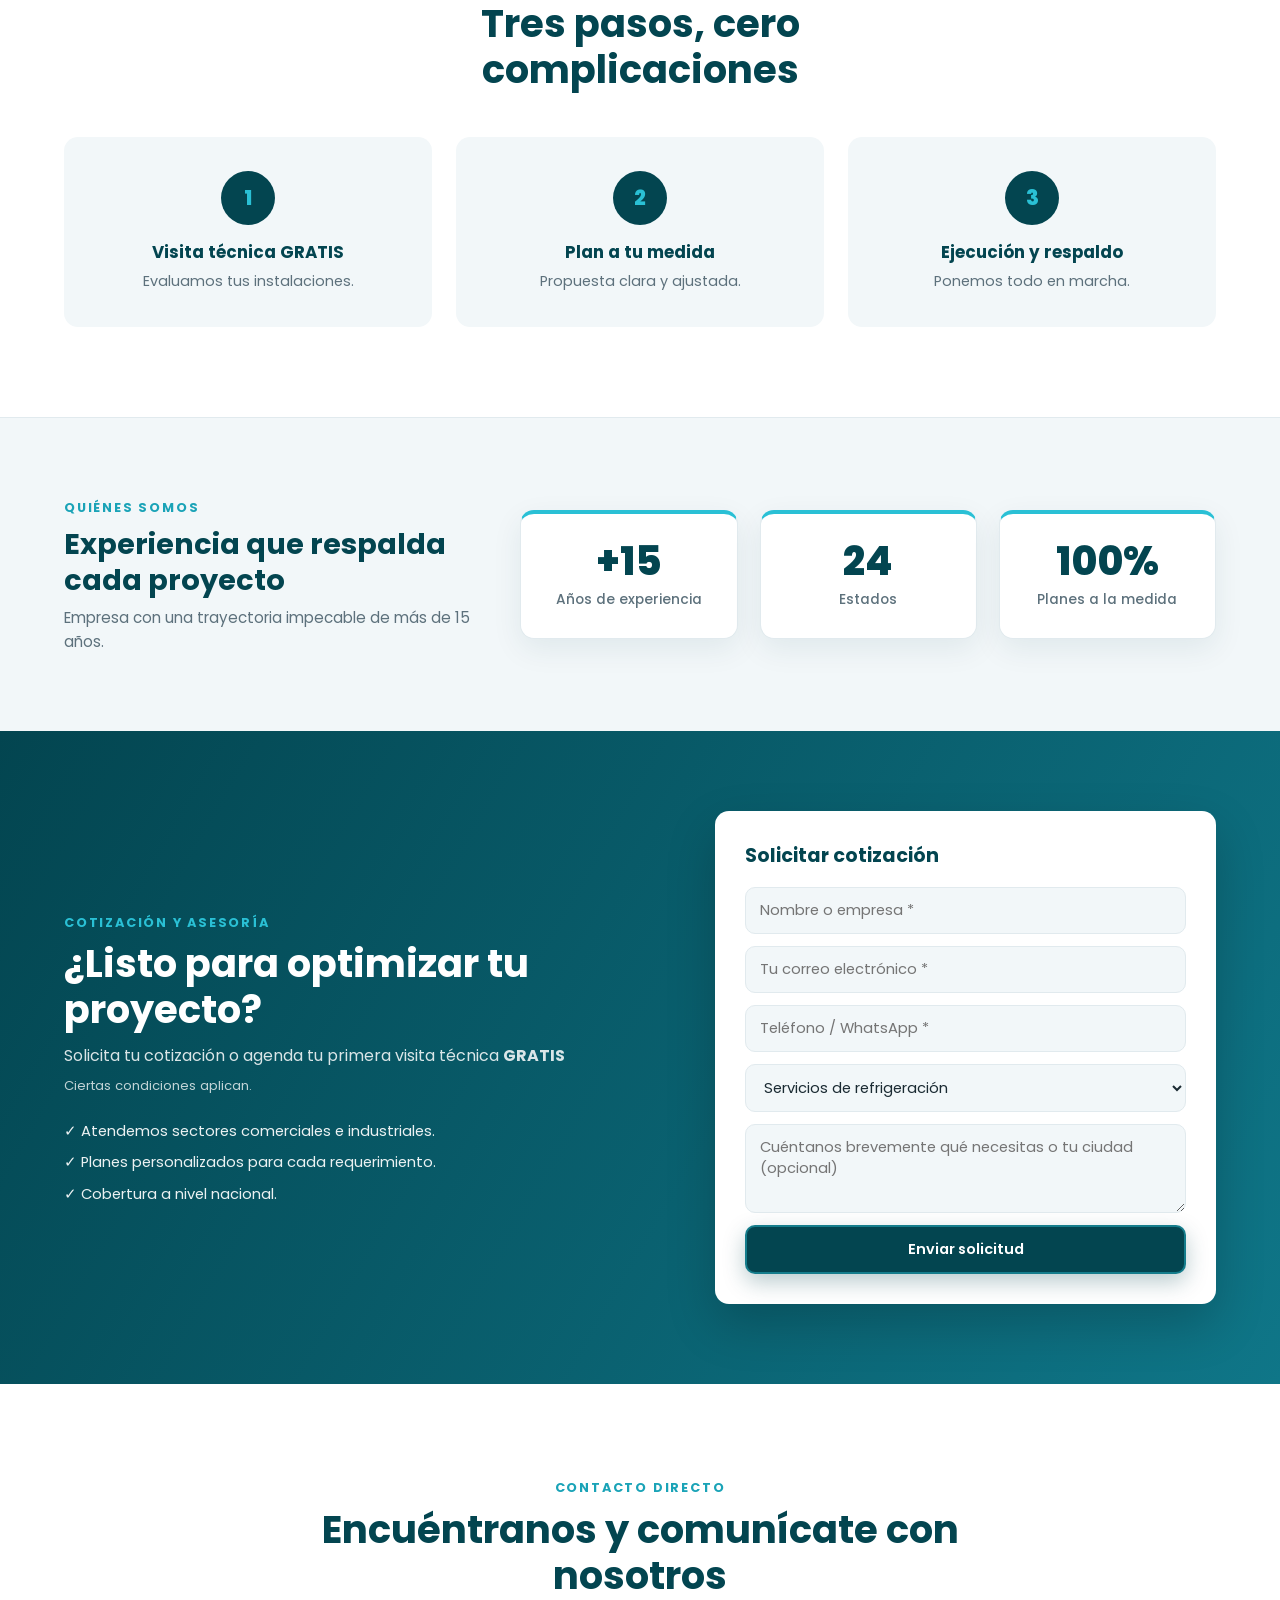
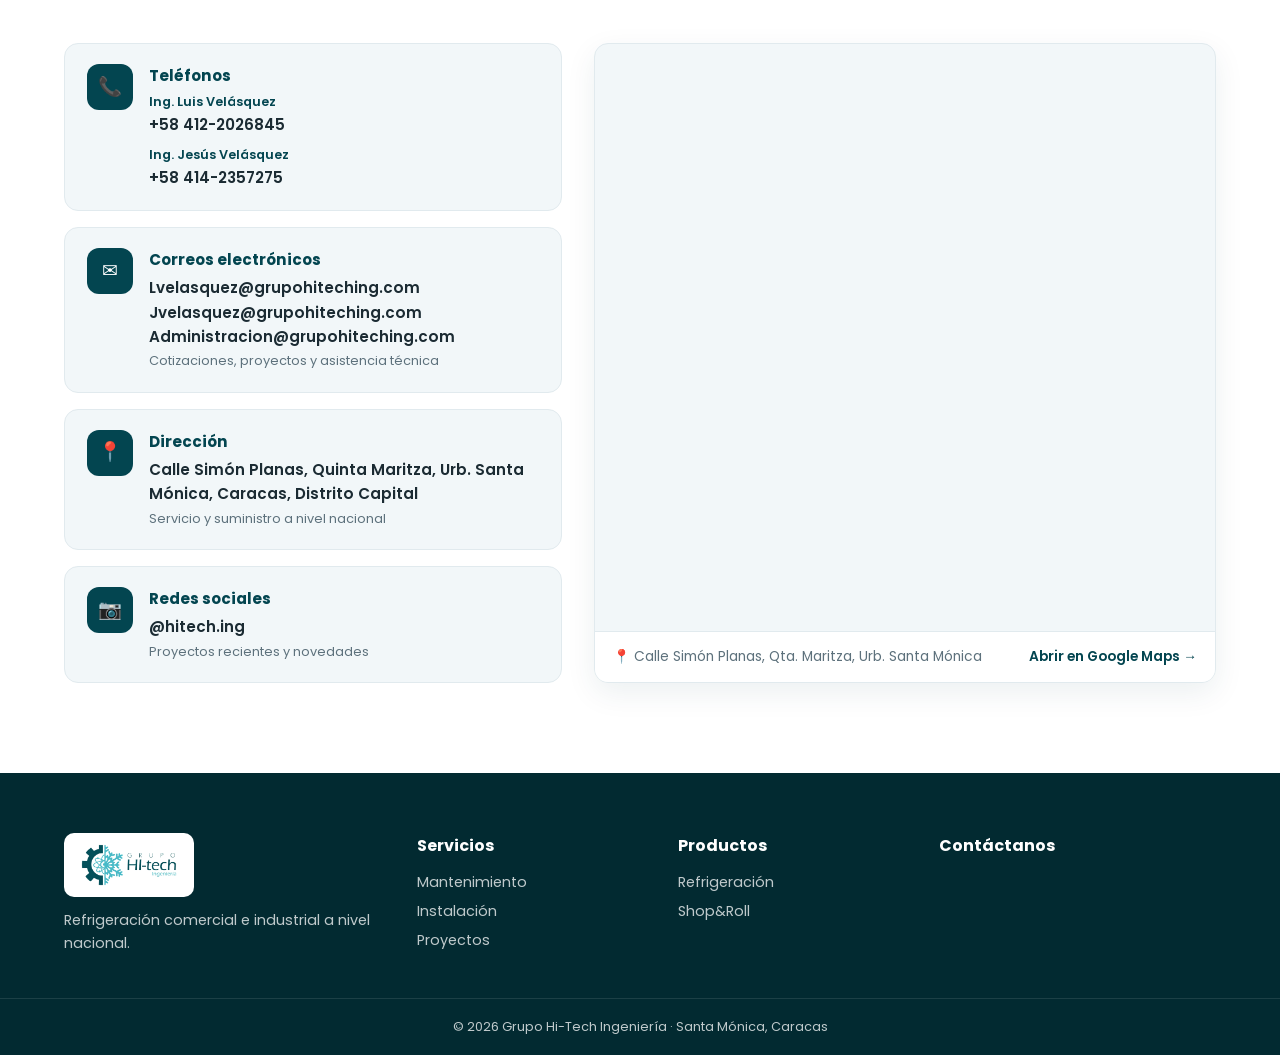
==== commit 632d2eaf: "Add files via upload" ====
--- a/index.html
+++ b/index.html
@@ -12,7 +12,7 @@
   <link rel="preconnect" href="https://fonts.googleapis.com">
   <link rel="preconnect" href="https://fonts.gstatic.com" crossorigin>
   <link href="https://fonts.googleapis.com/css2?family=Poppins:wght@400;500;600;700;800&display=swap" rel="stylesheet">
-  <link rel="stylesheet" href="styles.css?v=8" />
+  <link rel="stylesheet" href="styles.css?v=9" />
 </head>
 <body>
 
--- a/styles.css
+++ b/styles.css
@@ -276,12 +276,13 @@
 .shop-banner p { opacity: .85; }
 
 /* ---------- REPUESTOS Y MARCAS (CARRUSEL DOBLE EN SENTIDO CONTRARIO) ---------- */
-.brands-section { background: var(--bg); padding: 80px 0; overflow: hidden; }
+.brands-section { background: var(--bg); padding: 68px 0 44px; overflow: hidden; }
+.brands-section + .section { padding-top: 52px; border-top: 1px solid var(--border); }
 .brands-marquee-stack {
   display: flex;
   flex-direction: column;
   gap: 16px;
-  padding: 10px 0 36px;
+  padding: 6px 0 26px;
 }
 .brands-marquee {
   position: relative;
